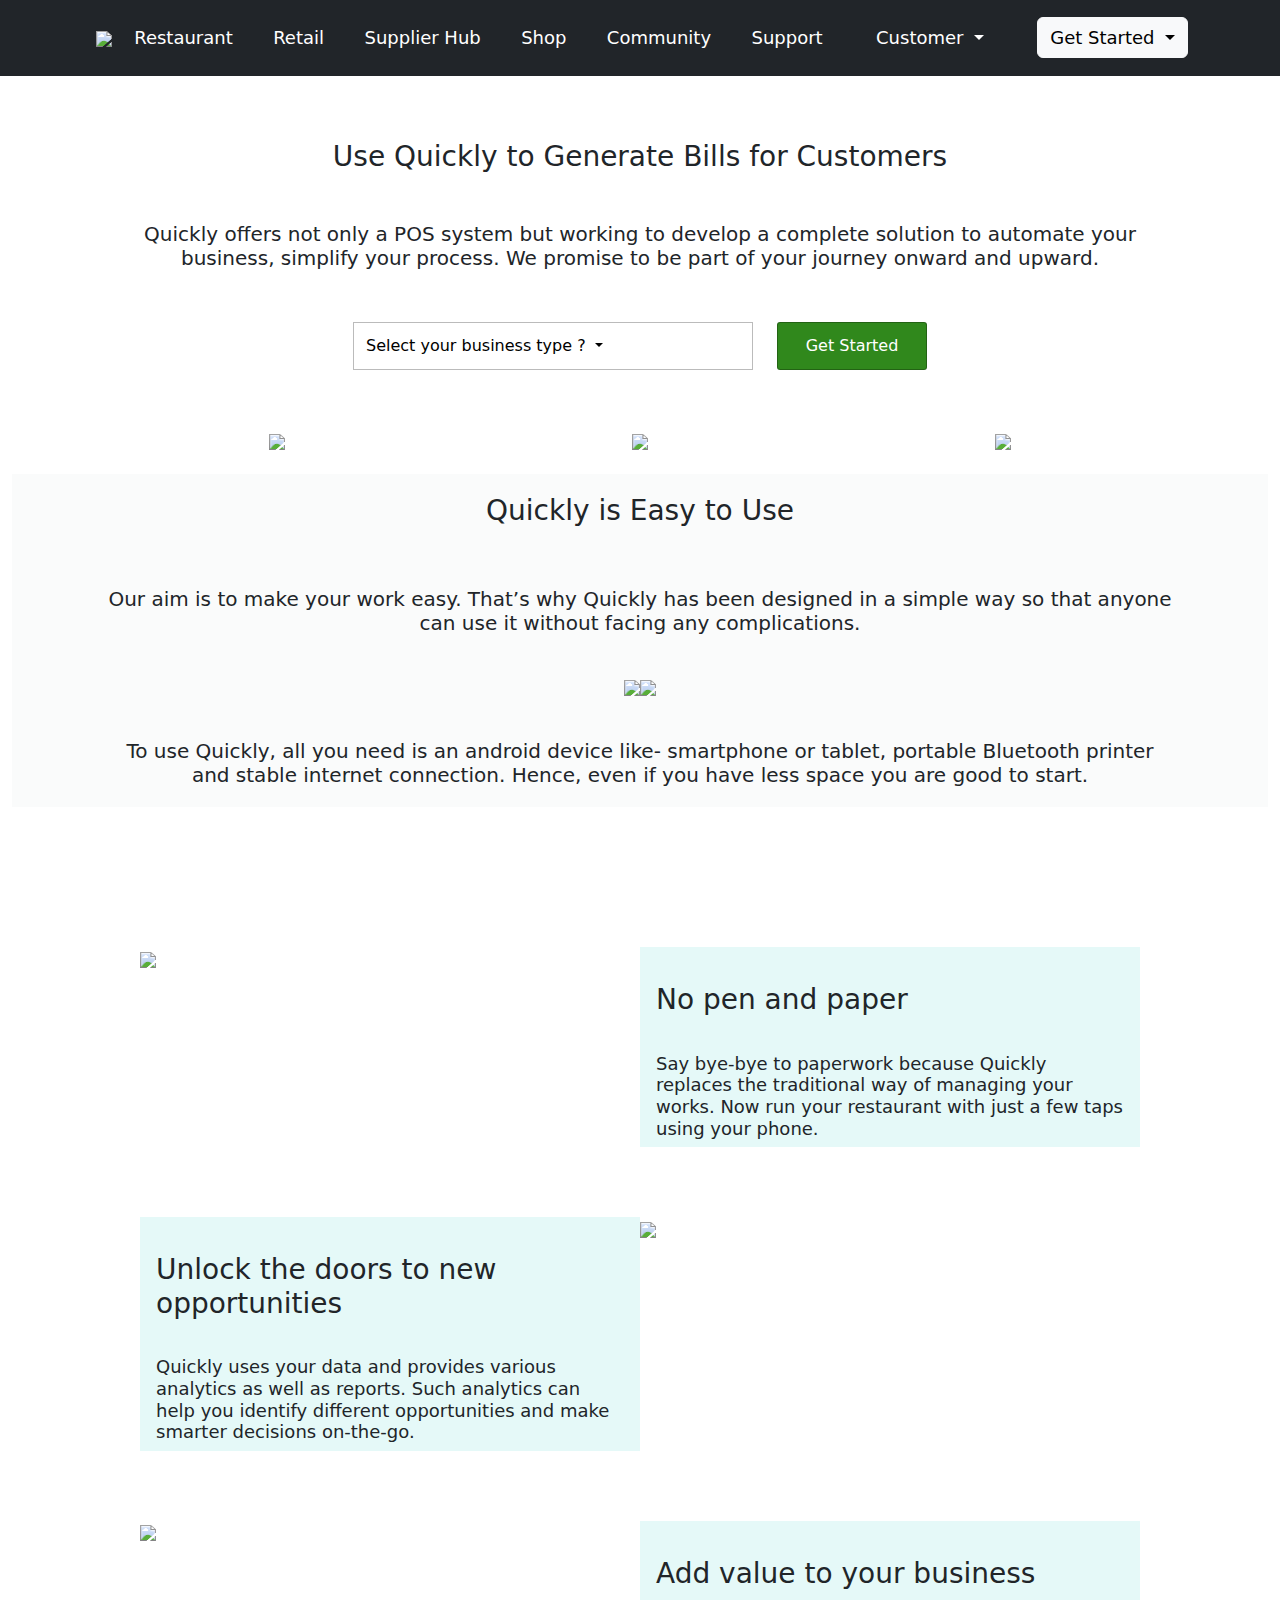
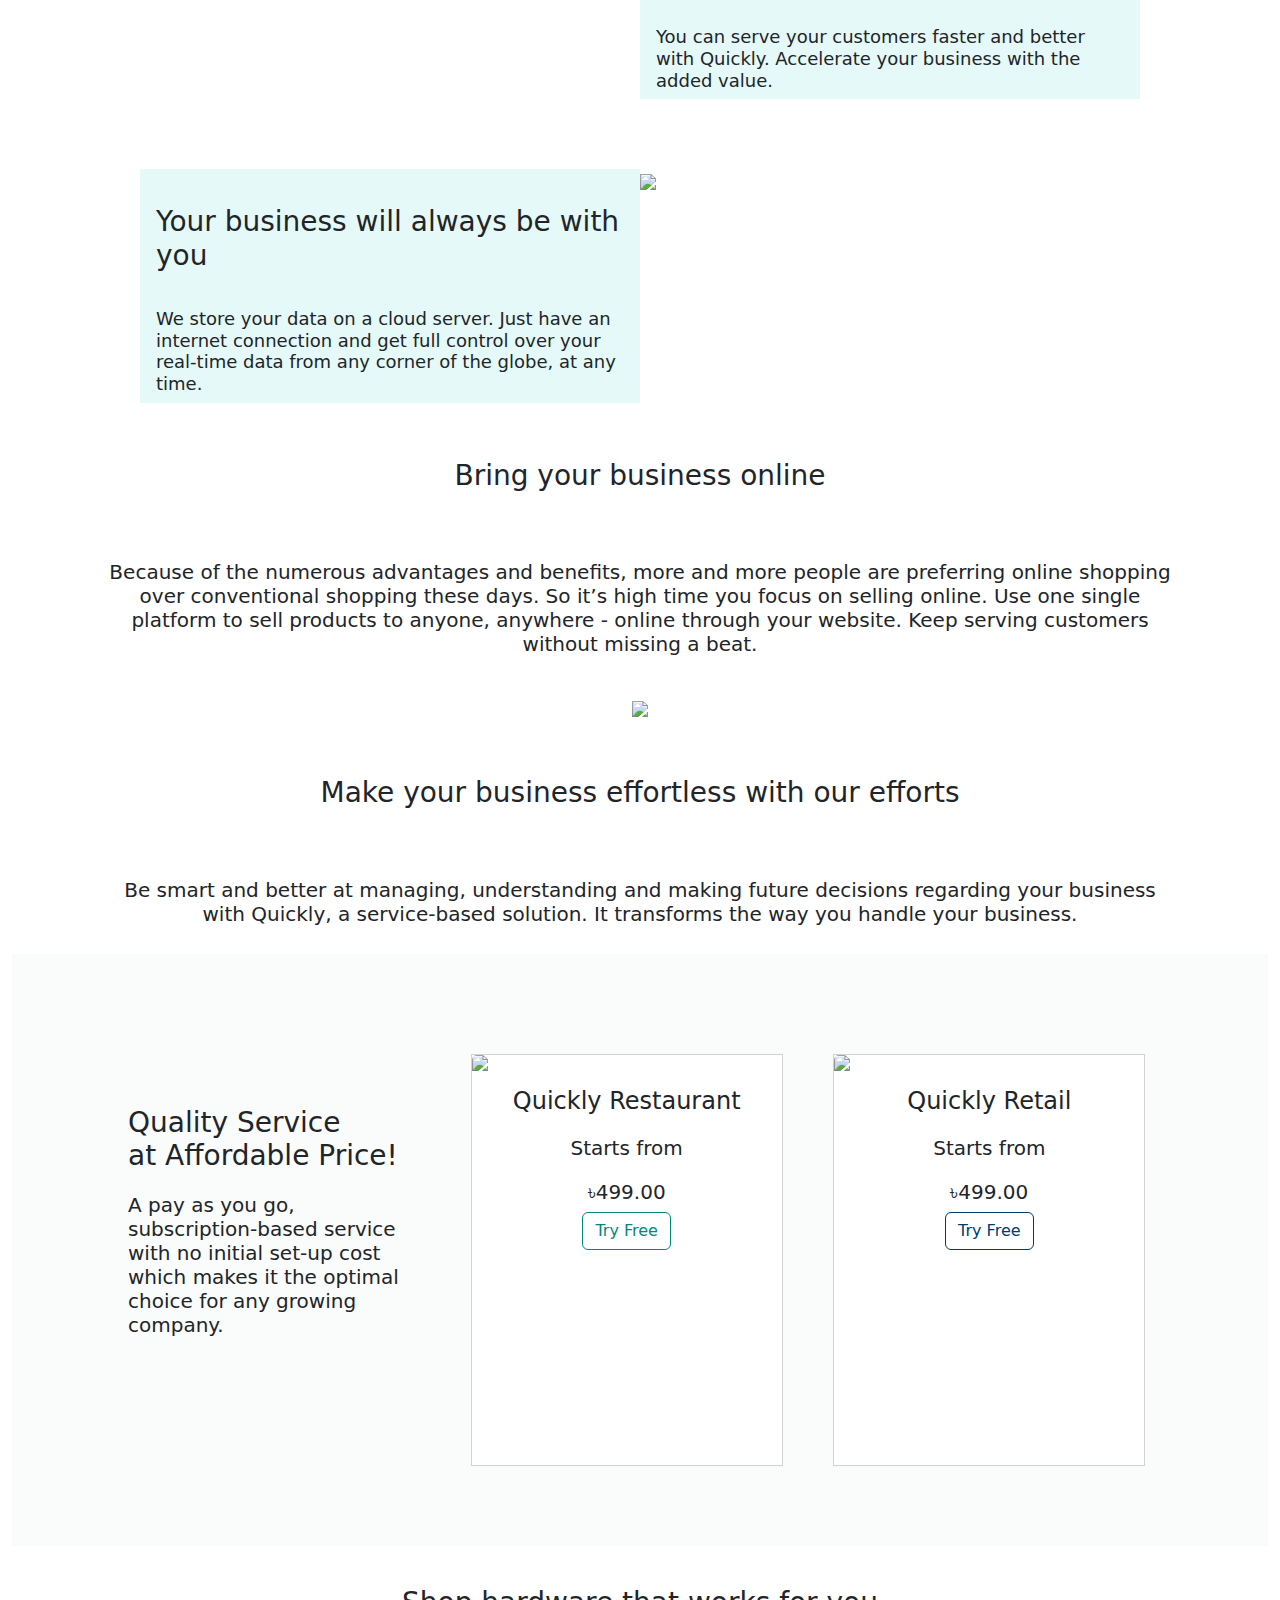
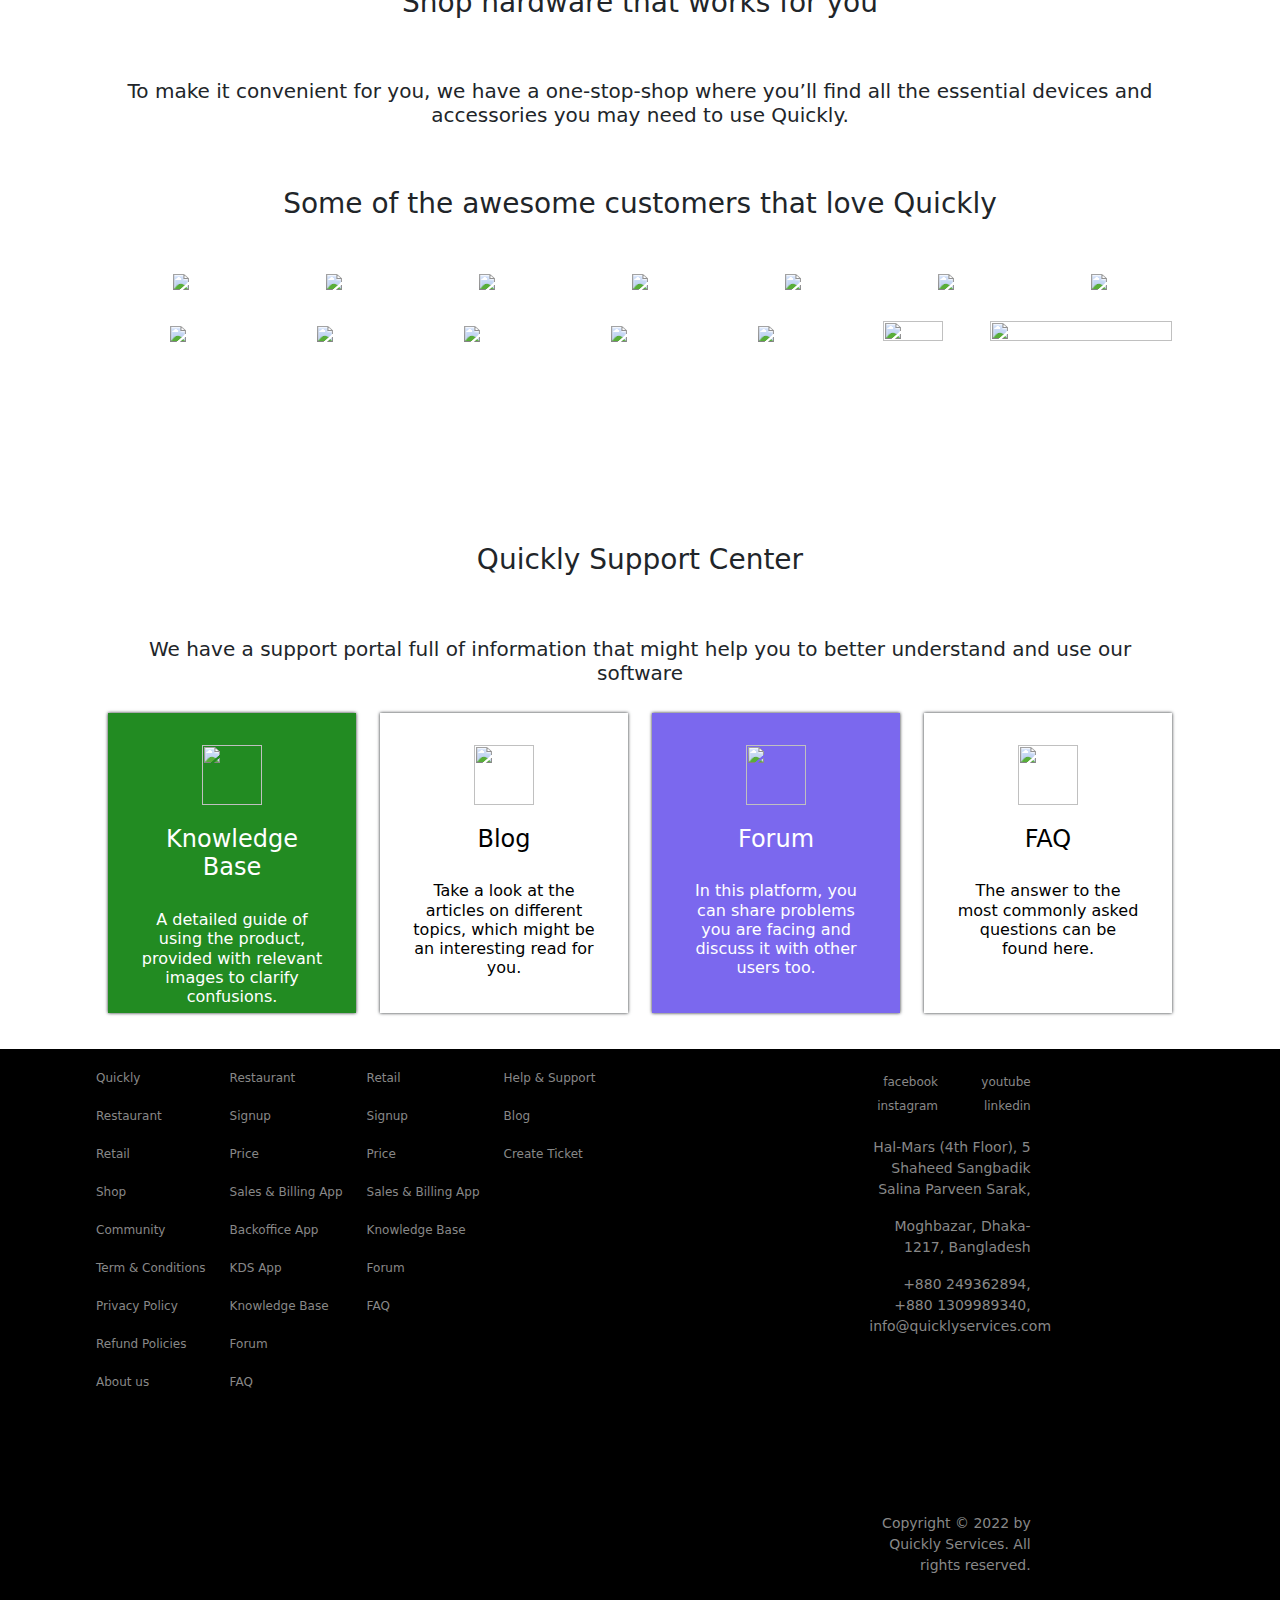
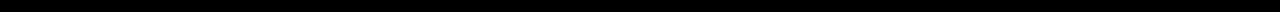
==== index.html @ 5af92205 "Add files via upload" ====
<!DOCTYPE html>
<html lang="en">

<head>
    <meta charset="UTF-8">
    <meta http-equiv="X-UA-Compatible" content="IE=edge">
    <meta name="viewport" content="width=device-width, initial-scale=1.0">
    <link href="https://cdn.jsdelivr.net/npm/bootstrap@5.2.3/dist/css/bootstrap.min.css" rel="stylesheet">
    <link rel="stylesheet" href='styles.css' />

    <title>Quickly services website</title>
</head>


<body>



    <!--...........header section.........-->

    <div class="container-fluid header-section">
        <nav class="navbar navbar-expand-lg">

            <div class="row">
                <div class="col col-auto top-image">
                    <a href="http://127.0.0.1:5500/index.html"><img
                            src="https://quicklyservices.com/images/website-images/quickly-logo.png"></a>
                </div>
            </div>

            <button class="navbar-toggler" type="button" data-bs-toggle="collapse"
                data-bs-target="#navbarSupportedContent" aria-controls="navbarSupportedContent" aria-expanded="false"
                aria-label="Toggle navigation">
                <span class="navbar-toggler-icon"></span>
            </button>


            <div class="collapse navbar-collapse" id="navbarSupportedContent">
                <ul class="navbar-nav me-auto mb-2 mb-lg-0">


                    
                    <li class="col-auto">
                        <a href="http://127.0.0.1:5500/resturant.html">Restaurant</a>
                    </li>
                    <li class="col-auto">
                        <a href="http://127.0.0.1:5500/Retails.html">Retail</a>
                    </li>
                    <li class="col-auto">
                        <a href="https://quicklyservices.com/supplier-hub">Supplier Hub</a>
                    </li>
                    <li class="col-auto">
                        <a href="https://shop.quicklyservices.com/QuicklyShop">Shop</a>
                    </li>
                    <li class="col-auto">
                        <a href="https://quicklyservices.com/community">Community</a>
                    </li>

                    <li class="col-auto">
                        <a href="https://support.quicklyservices.com/">Support</a>
                    </li>




                    <li class="nav-item dropdown col-auto">
                        <button class="btn dropdown-toggle" type="button" data-bs-toggle="dropdown"
                            aria-expanded="false">
                            Customer
                        </button>
                        <ul class="dropdown-menu">
                            <li><a class="dropdown-item"
                                    href="https://restaurant.quicklyservices.com/account/login">Restaurant Login</a>
                            </li>
                            <li><a class="dropdown-item" href="https://retail.quicklyservices.com/account/login">Retail
                                    Login</a></li>
                            <li><a class="dropdown-item" href="https://support.quicklyservices.com/login/rom">Create
                                    a Support Ticket</a></li>
                        </ul>
                    </li>



                    <li class="nav-item dropdown col-auto">
                        <button class="btn btn-light dropdown-toggle" type="button" data-bs-toggle="dropdown"
                            aria-expanded="false" style="color: black;">
                            Get Started
                        </button>
                        <ul class="dropdown-menu">
                            <li><a class="dropdown-item"
                                    href="https://restaurant.quicklyservices.com/account/signup">Restaurant</a></li>
                            <li><a class="dropdown-item"
                                    href="https://retail.quicklyservices.com/account/signup">Retail</a></li>

                        </ul>
                    </li>

                </ul>
            </div>

        </nav>
    </div>




    <!--...........body section.........-->
    <div class="container-fluid body-section">
        <div class="container-fluid section-one text-center">

            <div class="row">
                <div class="col">
                    <h3>Use Quickly to Generate Bills for Customers</h3>
                </div>
            </div>
            <div class="row">
                <div class="col">
                    <h5>Quickly offers not only a POS system but working to develop a complete solution to automate your
                        business, simplify your process. We promise to be part of your journey onward and upward.</h5>
                </div>
            </div>
    
    
            <div class="row form-design">
                
                <div class="col-lg-auto text-center form-text">
                    <form action="index.html">
                        <button class="btn btn-bg-#fff dropdown-toggle" type="button" data-bs-toggle="dropdown"
                            aria-expanded="false" style="color: black;">
                            Select your business type ?
                        </button>
                        <ul class="dropdown-menu">
                            <li>Restaurant, Cafe, Foodshop, Pub or any other food services</li>
                            <li>Clothing, Electronics, Pharmacy, Grocery or any other retail store</li>
                        </ul>
                    </form>
                </div>
    
                <div class="col-lg-auto form-text text-center form-button">
                    <button type="button" class="btn btn-success">Get Started</button>
                </div>
    
            </div>
    
    
        
            <div id="carouselExampleSlidesOnly" class="carousel slide" data-bs-ride="carousel">
                <div class="carousel-inner">
                    <div class="carousel-item one active">
    
                        <div class="row">
                            <div class="col-4 col-md-4 col-sm-4">
                                <img src="https://quicklyservices.com/images/block/web-landing/slider/slider-1.webp"
                                    class="img-fluid" class="d-flex w-100">
                            </div>
                            <div class="col-4 col-md-4 col-sm-4">
                                <img src="https://quicklyservices.com/images/block/web-landing/slider/slider-2.webp"
                                    class="img-fluid" class="d-flex w-100">
                            </div>
    
                            <div class="col-4 col-md-4 col-sm-4">
                                <img src="https://quicklyservices.com/images/block/web-landing/slider/slider-3.webp"
                                    class="img-fluid" class="d-flex w-100">
                            </div>
    
                        </div>
    
    
                    </div>
    
    
                    <div class="carousel-item two">
                        <div class="row">
    
                            <div class="col-4 col-md-4 col-sm-4">
                                <img src="https://quicklyservices.com/images/block/web-landing/slider/slider-4.webp"
                                    class="img-fluid" class="d-flex w-100">
    
                            </div>
    
                            <div class="col-4 col-md-4 col-sm-4">
                                <img src="https://quicklyservices.com/images/block/web-landing/slider/slider-5.webp"
                                    class="img-fluid" class="d-flex w-100">
    
                            </div>
    
                            <div class="col-4 col-md-4 col-sm-4">
                                <img src="https://quicklyservices.com/images/block/web-landing/slider/slider-6.webp"
                                    class="img-fluid" class="d-flex w-100">
    
                            </div>
                        </div>
    
                    </div>
    
    
    
    
    
                </div>
    
            </div>
    
        </div>
    
    
        <div class="container-fluid section-two text-center">
            <div class="row">
                <div class="col">
                    <h3>Quickly is Easy to Use<h3>
                </div>
            </div>
    
            <div class="row">
                <div class="col">
                    <h5>Our aim is to make your work easy. That’s why Quickly has been designed in a simple way so that
                        anyone can use it without facing any complications.<h5>
                </div>
            </div>
    
            <div class="row g-0 justify-content-center">
                <div class="col-lg-auto col-md-6 col-sm-6">
                    <img src="https://quicklyservices.com/images/block/web-landing/easy-to-use-rom.webp" class="img-fluid">
                </div>
    
                <div class="col-lg-auto col-md-6 col-sm-6">
                    <img src="https://quicklyservices.com/images/block/web-landing/easy-to-use-rbs.webp" class="img-fluid">
                </div>
            </div>
    
            <div class="row">
                <div class="col">
                    <h5>To use Quickly, all you need is an android device like- smartphone or tablet, portable Bluetooth
                        printer and stable internet connection. Hence, even if you have less space you are good to start.
                        <h5>
                </div>
            </div>
    
    
        </div>
    
    
        <div class="container-fluid middle-section justify-content-center">
            <div class="row first g-0">
    
                <div class="col-lg-6 col-sm-12">
                    <img src="https://quicklyservices.com/images/block/web-landing/automate-repetative-task.webp"
                        class="img-fluid">
                </div>
    
                <div class="col middle-text">
    
                    <div class="row">
                        <div class="col pt-3">
                            <h3>No pen and paper</h3>
                        </div>
                    </div>
    
                    <div class="row">
                        <div class="col pt-2">
    
                            <h5>Say bye-bye to paperwork because Quickly replaces the traditional way of managing your
                                works. Now run your restaurant with just a few taps using your phone.</h5>
                        </div>
                    </div>
    
    
    
                </div>
            </div>
    
    
    
            <div class="row second g-0">

    
                <div class="col middle-text">
                    <div class="row">
                        <div class="col pt-3">
                            <h3>Unlock the doors to new opportunities</h3>
                        </div>
                    </div>
    
                    <div class="row">
                        <div class="col pt-2">
    
                            <h5>Quickly uses your data and provides various analytics as well as reports. Such analytics can
                                help you identify different opportunities and make smarter decisions on-the-go.</h5>
                        </div>
                    </div>
    
                </div>
    
                <div class="col-sm-12 col-lg-6">
    
                    <img src="https://quicklyservices.com/images/block/web-landing/productive-analysis.webp"
                        class="img-fluid">
    
                </div>
    
    
    
            </div>
    
    
    
            <div class="row third g-0">
    
                <div class="col-sm-12 col-lg-6">
                    <img src="https://quicklyservices.com/images/block/web-landing/add-value-to-your-business.webp"
                        class="img-fluid">
                </div>
    
                <div class="col middle-text">
                    <div class="row">
                        <div class="col pt-3">
                            <h3>Add value to your business</h3>
                        </div>
                    </div>

                    <div class="row">
                        <div class="col pt-2">
    
                            <h5>You can serve your customers faster and better with Quickly. Accelerate your business with
                                the added value.</h5>
                        </div>
                    </div>
                </div>
    
            </div>
    
    
            <div class="row fourth g-0">

                <div class="col middle-text">
    
                    <div class="row">
                        <div class="col pt-3">
                            <h3>Your business will always be with you</h3>
                        </div>
                    </div>
    
                    <div class="row">
                        <div class="col pt-2">
    
                            <h5>We store your data on a cloud server. Just have an internet connection and get full control
                                over your real-time data from any corner of the globe, at any time.</h5>
                        </div>
                    </div>
                </div>
    
                <div class="col-sm-12 col-lg-6">
    
    
                    <img src="https://quicklyservices.com/images/block/web-landing/access-data-from-anywhere.webp"
                        class="img-fluid">
                </div>
    
            </div>
    
        </div>
        
    
        <div class="container-fluid section-three text-center">

            <div class="row">
                <div class="col pt-3">
                    <h3>Bring your business online<h3>
                </div>
            </div>
    

            <div class="row">
                <div class="col pt-2">
                    <h5>Because of the numerous advantages and benefits, more and more people are preferring online shopping
                        over conventional shopping these days. So it’s high time you focus on selling online. Use one single
                        platform to sell products to anyone, anywhere - online through your website. Keep serving customers
                        without missing a beat.<h5>
                </div>
            </div>
    
    
            <div class="row">
                <div class="col-md-12 col-sm-12">
                    <img src="https://quicklyservices.com/images/block/web-landing/online-shop.webp" class="img-fluid">
                </div>
            </div>
    
    
            <div class="row">
                <div class="col pt-3">
                    <h3>Make your business effortless with our efforts<h3>
                </div>
            </div>
    
            <div class="row">
                <div class="col pt-2">
                    <h5>Be smart and better at managing, understanding and making future decisions regarding your business
                        with Quickly, a service-based solution. It transforms the way you handle your business.</h5>
                </div>
            </div>

            
        </div>
    
    
    
        <div class="container-fluid section-four">
            <div class="row justify-content-center">
                <div class="col-lg-4 col-sm-6 text-start paragraph-text">
                    <h3>Quality Service<br>
                        at Affordable Price!</h3>
    
                    <h5>A pay as you go, subscription-based service with no initial set-up cost which makes it the
                        optimal choice for any growing company.</h5>
    
                </div>
    
    
                <div class="col-lg-4 text-center">
    
                    <div class="card first">
    
                        <img src="https://quicklyservices.com/images/block/web-landing/rom-pricing-1.webp"
                            class="card-img-top">
                        <div class="card-body">
                            <h4 class="card-title">Quickly Restaurant</h4>
                            <h5 class="card-text">Starts from</h5>
                            <h5>৳499.00</h5>
                            <button type="button one" class="btn btn-outline-resturant"><a
                                    href="https://restaurant.quicklyservices.com/account/signup"></a>Try Free</button>
                        </div>
                    </div>
                </div>
    
    
    
                <div class="col-lg-4 text-center">
    
    
                    <div class="card second">
    
                        <img src="https://quicklyservices.com/images/block/web-landing/rbs-pricing-1.webp"
                            class="card-img-top">
                        <div class="card-body">
                            <h4 class="card-title">Quickly Retail
                            </h4>
                            <h5 class="card-text">
                                <h5 class="card-text">Starts from</h5>
                                <h5>৳499.00</h5>
    
    
                                <button type="button" class="btn btn-outline-retail"><a
                                        href="https://restaurant.quicklyservices.com/account/signup"></a>Try Free</button>
    
                        </div>
                    </div>
                </div>
    
            </div>
        </div>
    
    
    
        <div class="container-fluid section-five text-center">
            <div class="row">
                <div class="col">
                    <h3>Shop hardware that works for you<h3>
                </div>
            </div>
    
            <div class="row">
                <div class="col">
                    <h5>To make it convenient for you, we have a one-stop-shop where you’ll find all the essential devices
                        and accessories you may need to use Quickly.<h5>
                </div>
            </div>
    
    
        </div>
    
    
        <div class="container-fluid section-six text-center">
            <div class="row">
                <div class="col">
                    <h3>Some of the awesome customers that love Quickly<h3>
                </div>
            </div>
    
            <div class="row g-2">
                <div class="col">
                    <img class="col-first-img" src="https://quicklyservices.com/images/logos/yatai.jpg">
                </div>
                <div class="col">
                    <img class="col-img" src="https://quicklyservices.com/images/logos/pizzaLive.jpg">
                </div>
                <div class="col">
                    <img class="col-img" src="https://quicklyservices.com/images/logos/8thStreet.png">
                </div>
                <div class="col">
                    <img class="col-img" src="https://quicklyservices.com/images/logos/pizzaNextDoor.jpg">
                </div>
                <div class="col">
                    <img class="col-img" src="https://quicklyservices.com/images/logos/burgerLab.webp">
                </div>
                <div class="col">
                    <img class="col-img" src="https://quicklyservices.com/images/logos/hungryHeroes.jpg">
                </div>
                <div class="col">
                    <img class="col-img" src="https://quicklyservices.com/images/logos/chickenPoint.jpg">
                </div>
    
            </div>
    
    
            <div class="row g-2">
                <div class="col">
                    <img class="col-img" src="https://quicklyservices.com/images/logos/hungersGarage.jpg">
                </div>
                <div class="col">
                    <img class="col-img" src="https://quicklyservices.com/images/logos/dhoa.jpg">
                </div>
                <div class="col">
                    <img class="col-img" src="https://quicklyservices.com/images/logos/nawabiana.webp">
                </div>
                <div class="col">
                    <img class="col-img" src="https://quicklyservices.com/images/logos/china101.jpg">
                </div>
                <div class="col">
                    <img class="col-img" src="https://quicklyservices.com/images/logos/fiore.webp">
                </div>
                <div class="col">
                    <img class="col-img" src="https://quicklyservices.com/images/logos/fuoco.jpg" width="60px"
                        height="60px">
                </div>
                <div class="col">
                    <img class="col-last-img" src="https://quicklyservices.com/images/logos/purnima.webp" width="60px"
                        height="60px">
                </div>
    
    
    
            </div>
    
    
        </div>
    
    
    
    
    
    
        <div class="container-fluid section-seven text-center">
            <div class="row">
    
                <div class="col">
                    <h3>Quickly Support Center<h3>
                </div>
            </div>
    
            <div class="row">
    
                <div class="col">
                    <h5>We have a support portal full of information that might help you to better understand and use our
                        software</h5>
    
                </div>
            </div>
    
            <div class="row image-section">
                <div class="col-lg-3 col-sm-6 col-md-6">
                    <a href="https://support.quicklyservices.com/#knowledgeBase">
                        <div class="card-one" style="background-color: forestgreen;">
    
    
                            <img src="https://quicklyservices.com/images/website-images/knowledge-base-white.png">
                            <h4>
                                Knowledge Base
                            </h4>
                            <h6>
                                A detailed guide of using the product, provided with relevant images to clarify confusions.
                            </h6>
    
                        </div>
                    </a>
    
                </div>
    
    
                <div class="col-lg-3 col-sm-6 col-md-6">
    
                    <a href="https://support.quicklyservices.com/article">
                        <div class="card-one" style="background-color: white;color: black;">
    
                            <img src="https://quicklyservices.com/images/website-images/article.png">
    
                            <div class="seven-two-image">
                                <h4>
                                    Blog
                                </h4>
                                <h6>
                                    Take a look at the articles on different topics, which might be an interesting read for
                                    you.
                                </h6>
                            </div>
                        </div>
                    </a>
    
    
                </div>
    
    
                <div class="col-lg-3 col-sm-6 col-md-6">
    
    
    
                    <a href="https://support.quicklyservices.com/#community">
                        <div class="card-one" style="background-color:mediumslateblue;">
                            <img src="https://quicklyservices.com/images/website-images/community-white.png">
    
                            <div class="seven-two-image">
                                <h4>
                                    Forum
                                </h4>
                                <h6>
                                    In this platform, you can share problems you are facing and discuss it with other users
                                    too.
                                </h6>
                            </div>
                        </div>
                    </a>
    
                </div>
    
    
                <div class="col-lg-3 col-sm-6 col-md-6">
    
                    <a href="https://support.quicklyservices.com/#faq">
                        <div class="card-one" style="color: black; background-color: white;">
                            <img src="https://quicklyservices.com/images/website-images/faq.png">
                            <div class="seven-two-image">
                                <h4>
                                    FAQ
                                </h4>
                                <h6>
                                    The answer to the most commonly asked questions can be found here.
                                </h6>
                            </div>
                        </div>
                    </a>
    
                </div>
    
            </div>
    
    
        </div>



        



    </div>



    <!--..............Footer section............-->

    <div class="container-fluid footer-section">

        <div class="row">
            <div class="col-auto text-start">

                <div class="row">
                    <a href="https://quicklyservices.com/">Quickly</a>
                </div>
                <div class="row">
                    <a href="https://quicklyservices.com/restaurant">Restaurant</a>
                </div>

                <div class="row">
                    <a href="https://quicklyservices.com/retail">Retail</a>
                </div>

                <div class="row">
                    <a href="https://quicklyservices.com/#shopSection">Shop</a>
                </div>

                <div class="row">
                    <a href="https://quicklyservices.com/community">Community</a>
                </div>
                <div class="row">
                    <a href="https://quicklyservices.com/term-conditions">Term
                        & Conditions</a>
                </div>
                <div class="row">
                    <a href="https://quicklyservices.com/privacy-policy">Privacy Policy </a>
                </div>
                <div class="row">
                    <a href="https://quicklyservices.com/term-conditions/#refundPolicies">Refund Policies</a>
                </div>
                <div class="row">
                    <a href="https://quicklyservices.com/about-us">About us</a>
                </div>
            </div>


            <div class="col-auto">
                <div class="row">
                    <a href="https://quicklyservices.com/restaurant">Restaurant</a>
                </div>

                <div class="row">
                    <a href="https://restaurant.quicklyservices.com/account/signup">Signup</a>
                </div>

                <div class="row">
                    <a href="https://quicklyservices.com/restaurant#pricePlan">Price</a>
                </div>

                <div class="row">
                    <a href="https://play.google.com/store/apps/details?id=com.quicklyservices.restaurants&pli=1">Sales
                        & Billing App</a>
                </div>

                <div class="row">
                    <a href="https://play.google.com/store/apps/details?id=com.quicklyservices.restaurants.merchant">Backoffice
                        App</a>
                </div>
                <div class="row">
                    <a href="https://play.google.com/store/apps/details?id=com.quicklyservices.restaurant.quickly_kds">KDS
                        App</a>
                </div>
                <div class="row">
                    <a href="https://support.quicklyservices.com/restaurant-instructions#start-one">Knowledge Base</a>
                </div>
                <div class="row">
                    <a href="https://support.quicklyservices.com/quickly-restaurant/posts">Forum</a>
                </div>
                <div class="row">
                    <a href="https://support.quicklyservices.com/faq-restaurant">FAQ</a>
                </div>

            </div>


            <div class="col-auto">

                <div class="row">
                    <a href="https://quicklyservices.com/retail">Retail</a>
                </div>

                <div class="row">
                    <a href="https://restaurant.quicklyservices.com/account/signup">Signup</a>
                </div>

                <div class="row">
                    <a href="https://quicklyservices.com/restaurant#pricePlan">Price</a>
                </div>

                <div class="row">
                    <a href="https://play.google.com/store/apps/details?id=com.quicklyservices.restaurants&pli=1">Sales
                        & Billing App</a>
                </div>


                <div class="row">
                    <a href="https://support.quicklyservices.com/restaurant-instructions#start-one">Knowledge Base</a>
                </div>
                <div class="row">
                    <a href="https://support.quicklyservices.com/quickly-restaurant/posts">Forum</a>
                </div>
                <div class="row">
                    <a href="https://support.quicklyservices.com/faq-restaurant">FAQ</a>
                </div>

            </div>


            <div class="col-auto">
                <div class="row">
                    <a href="https://support.quicklyservices.com/">Help &
                        Support</a>
                </div>

                <div class="row">
                    <a href="https://support.quicklyservices.com/article">Blog</a>
                </div>

                <div class="row">
                    <a href="https://support.quicklyservices.com/knock" ">Create
                        Ticket</a>
                </div>
    
    
            </div>
    
    
            <!--heree.........-->

            <div class=" col-4 col-sm-2 footer-right-section text-end">


                        <div class="row">
                            <div class="col">
                                <a href="https://www.facebook.com/quicklyofficial">facebook</a>
                            </div>

                            <div class="col">
                                <a
                                    href="https://www.youtube.com/channel/UCBfhHHQvTlxlnyYfNyz9JjQ?view_as=subscriber">youtube</a>
                            </div>

                            <div class="col">
                                <a href="https://www.instagram.com/quicklyservices/">instagram</a>
                            </div>

                            <div class="col">
                                <a href="https://www.linkedin.com/company/quicklyofficial">linkedin</a>
                            </div>


                        </div>

                        <div class="row">

                            <div class="col">
                                <p>
                                    Hal-Mars (4th Floor), 5 Shaheed Sangbadik Salina Parveen Sarak,
                                </p>


                                <p>
                                    Moghbazar, Dhaka-1217, Bangladesh
                                </p>



                                <P>
                                    +880 249362894, +880 1309989340, info@quicklyservices.com
                                </P>


                                <p class="last-paragraph">

                                    Copyright © 2022 by Quickly Services. All rights reserved.
                                </p>
                            </div>
                        </div>


               


            
            </div>

        </div>


    </div>


    <script src="https://cdn.jsdelivr.net/npm/bootstrap@5.2.3/dist/js/bootstrap.bundle.min.js"></script>




</body>

</html>
---- styles.css ----
*{
    font-family: system-ui, -apple-system, BlinkMacSystemFont, 'Segoe UI', Roboto, Oxygen, Ubuntu, Cantarell, 'Open Sans', 'Helvetica Neue', sans-serif;
}


.header-section{
    background-color: #212529;
    color: white;
    font-size: large;
    position: fixed;
    top: 0;
}



.section-seven .image-section{
    padding-bottom: 1rem;
}







.header-section .top-image img{
    height: auto;
    width: 128px;

}


.header-section .row{
    padding: 10px;
    padding-left: 5rem;

}


.navbar-collapse{
    justify-content: space-around;

}




.dropdown{
    color: white;
    background-color:#212529;
}

dropdown-menu ul a{
    color: white;
}




.section-one{
    padding-left: 6rem;
    padding-right: 6rem;   
}

.section-one .row{
    margin-top: 20px;   
}

.section-one .row h3{
    font-weight: normal;
    margin-top: 20px;   
}

.section-one .row h5{
    font-weight: normal;
    margin-top: 20px;   
}





.section-two{
    padding-left: 6rem;
    padding-right: 6rem;
    background-color: #fafbfb;   
}

.section-two .row{
    margin-top: 20px;   
}

.section-two .row h3{
    font-weight: normal;
    margin-top: 20px;   
}

.section-two .row h5{
    font-weight: normal;
    margin-top: 20px;   
}



.section-three{
    padding-left: 6rem;
    padding-right: 6rem;   
}

.section-three .row{
    margin-top: 20px;   
}

.section-three .row h3{
    font-weight: normal;
    margin-top: 20px;   
}

.section-three .row h5{
    font-weight: normal;
    margin-top: 20px;   
}

.section-four .paragraph-text{
    padding: 2rem;

}

.section-four .row h4{
    font-weight: normal;
}

.section-four .row h5{
    font-weight: normal;
}



.section-four .card{
    width: 312px;
    height: 412px;
    
}



.section-five{
    padding-left: 6rem;
    padding-right: 6rem;   
}

.section-five .row{
    margin-top: 20px;   
}

.section-five .row h3{
    font-weight: normal;
    margin-top: 20px;   
}

.section-five .row h5{
    font-weight: normal;
    margin-top: 20px;   
}



.section-six{
    padding-left: 6rem;
    padding-right: 6rem;   
}

.section-six .row{
    margin-top: 20px;   
}

.section-six .row h3{
    font-weight: normal;
    margin-top: 20px;   
}

.section-six .row h5{
    font-weight: normal;
    margin-top: 20px;   
}



.section-seven .row a{
    text-decoration: none;
    color: white;

}


.card-one{
    height: 300px;
    padding: 2rem;
    box-shadow: 0 0 0.2rem #212529;
}



.middle-section{
    margin-top: 20px;
    padding-left: 8rem;
    padding-right: 8rem;
    padding-top: 50px;    
}


.middle-section .first{
    padding-top: 50px;
}


.middle-section .second{
    padding-top: 50px;
}

.middle-section .third{
    padding-top: 50px;
}


.middle-section .fourth{
    padding-top: 50px;
}

.middle-section .col-md-6{
    
}

.middle-section img{
    width: 100%;
}

.middle-section .col-md-6{
    width: max-content;
}



.middle-section .middle-text{
    background-color: #e5f9f8;
    padding-left: 1rem;
    padding-right: 1rem;
}






.middle-section .middle-text .row h3{
    font-weight: normal;
    margin-top: 20px;
    font-size: 28px;   
}

.middle-section .middle-text .row h5{
    font-weight: normal;
    margin-top: 20px;
    font-size: 18px;
}

.middle-section .second{
    margin-top: 20px;
}

.middle-section .first{
    margin-top: 20px;
}

.middle-section .third{
    margin-top: 20px;
    
}

.middle-section .fourth{
    margin-top: 20px;
    
}



.section-seven{
    
    padding-left: 6rem;
    padding-right: 6rem;   
}
.section-seven .row{
    margin-top: 20px;   
}

.section-seven .row h3{
    font-weight: normal;
    margin-top: 20px;   
}

.section-seven .row h5{
    font-weight: normal;
    margin-top: 20px;   
}





.footer-section{
    
    padding-left: 6rem;
    padding-right: 6rem;
    background-color: #000;  
    padding-bottom: 20px;

}
.footer-section .row{
    margin-top: 20px;   
}

.footer-section .row{
    margin-top: 20px;   
}


.footer-section .row h3{
    font-weight: normal;
    margin-top: 20px;   
}

.footer-section .row h5{
    font-weight: normal;
    margin-top: 20px;   
}


.footer-right-section{
    margin-left: 250px;

}


.footer-section a{
    text-decoration: none;
    color: #888;
    font-size: 12px;
}


.footer-section p{
    font-size: 12px;
}







.footer-section{
    margin-top: 20px;

}


.footer-section a :hover{
    color: #fff;
}




.footer-section p{
    color: #888;
    font-size: 14px;
}


.footer-section .last-paragraph{
    padding-top: 160px;
}


.form-design{
}

.section-one .dropdown-toggle{
    width: 400px;


}

.section-one .carousel-inner {
    width: 100%;
    padding-top: 20px;

}


.card-one img{
    height:60px;
    width:60px;

}

.section-four .first{
    width: 312px; 
    height: 412px;
}

.section-four .second{
    width: 312px; 
    height: 412px;
}




.card-one h4{
    padding-top: 20px;

    font-weight: normal;
}


.card-one h6{
    padding-top: 20px;
    font-weight: normal;
}


.col-img{
    height: auto;
    width: 60px;

}

.col-first-img{
    height: auto;
    width: 115px;
}


.col-last-img{
    height: auto;
    width: 182px;
}



.btn-outline-resturant{
    border-color: #00897b;
    color: #00897b;
}


.btn-outline-retail{
    border-color: #003a72;
    color: #003a72;
}



.section-four .one .btn .btn-resturant-outline{
    background-color: #00897b;

}


.section-four{
    margin-top: 20px;
    padding-top: 5rem;
    padding-bottom: 5rem;   
    background-color: #fafbfb;  
    padding-left: 6rem;
    padding-right: 6rem;
}

.section-four .row{
    margin-top: 20px;   
}

.section-four .row h3{
    font-weight: normal;
    margin-top: 20px;   
}

.section-four .row h5{
    font-weight: normal;
    margin-top: 20px;   
}


.body-section{
    margin-top: 100px;
    overflow: hidden;

}

.body-section{
    margin-left: 0px;
    margin-right: 0px;
}

.header-section{
    z-index: 1;
    padding-left: 1rem;
    padding-right: 4rem;
}






.section-four .card{
    border-radius: 0px;
    position: static;

}

.section-one .form-design{
    padding-top:20px;
    padding-bottom: 20px;   
    justify-content: center;

}


.section-one .form-text .btn{
    border-color: rgba(0, 0, 0, 0.267);
    border-radius: 0px;
    height: 3rem;
    text-align: start;
    
}


.section-one .form-button .btn{
    height: 3rem;
    background-color: #30881c;
    color: #fff;
    border-radius: 3px;
    font-size: 1rem;
    width: 150px;
    text-align: center;
    
}



.header-section .col a{
    color: white;
    text-decoration: none;
}

.header-section .col a:hover{
    color: rgb(216, 214, 214);
}


.header-section .btn{
    font-size: large;
    color: white;
}

.header-section .navbar-nav li a{
    color: white;
    text-decoration: none;
}

.header-section .collapse .navbar-collapse li a{
    color: black;
}

.header-section .col{
    padding-top: 0.4rem;
    padding-bottom: 0.4rem;
}


.header-section .dropdown .dropdown-menu li a{
    color: black;
}

.header-section .dropdown .dropdown-menu li{
    color: black;

}

.header-section .section-one{
    background-color: #fff;
}

.header-section .collapse .navbar-collapse li a{
    color: white;
    text-decoration: none;
}

.header-section li{
    padding-top: 0.4rem;
    padding-bottom: 0.4rem;
    padding-right: 1rem;
}


.header-section .nav-item .dropdown li{
    padding-left: 4rem;
}


 
.header-section .btn a :hover{
    color: rgb(216, 214, 214);
    background-color: #212529;
}

.header-section .dropdown .button{
    color: white;
}

.header-section .navbar-toggler{
    background-color: white ;
}

.header-section .navbar-expand-lg .navbar-nav {
    flex-direction: row;
    display: contents;
    -right: 20px;
}



.carousel slide{
    background-color: aqua;

}


.section-one .image-section{
    height: 400px;
    margin-bottom: 20px;
}


.carousel-inner{
    width: 100%;
    

}





.carousel .image-row{
    display: flex;
    flex-direction: row;
    justify-content: start;
}
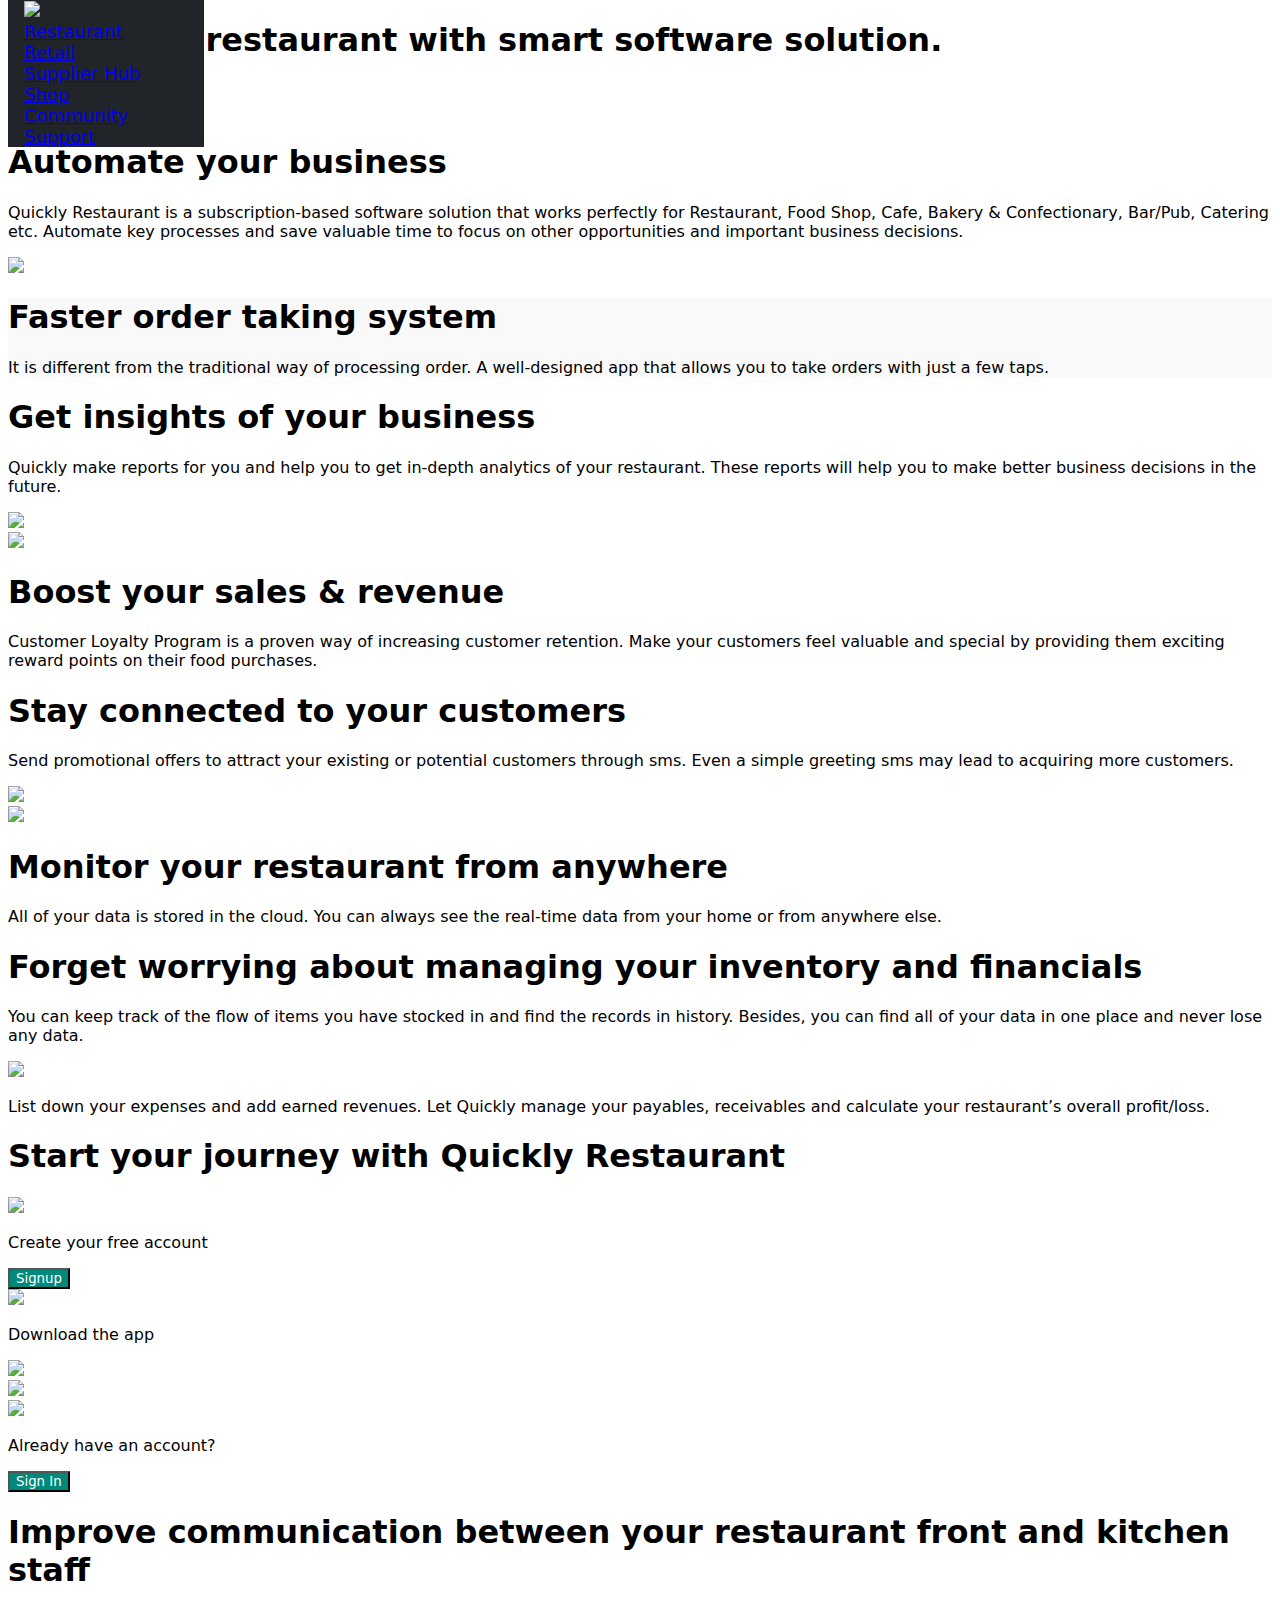
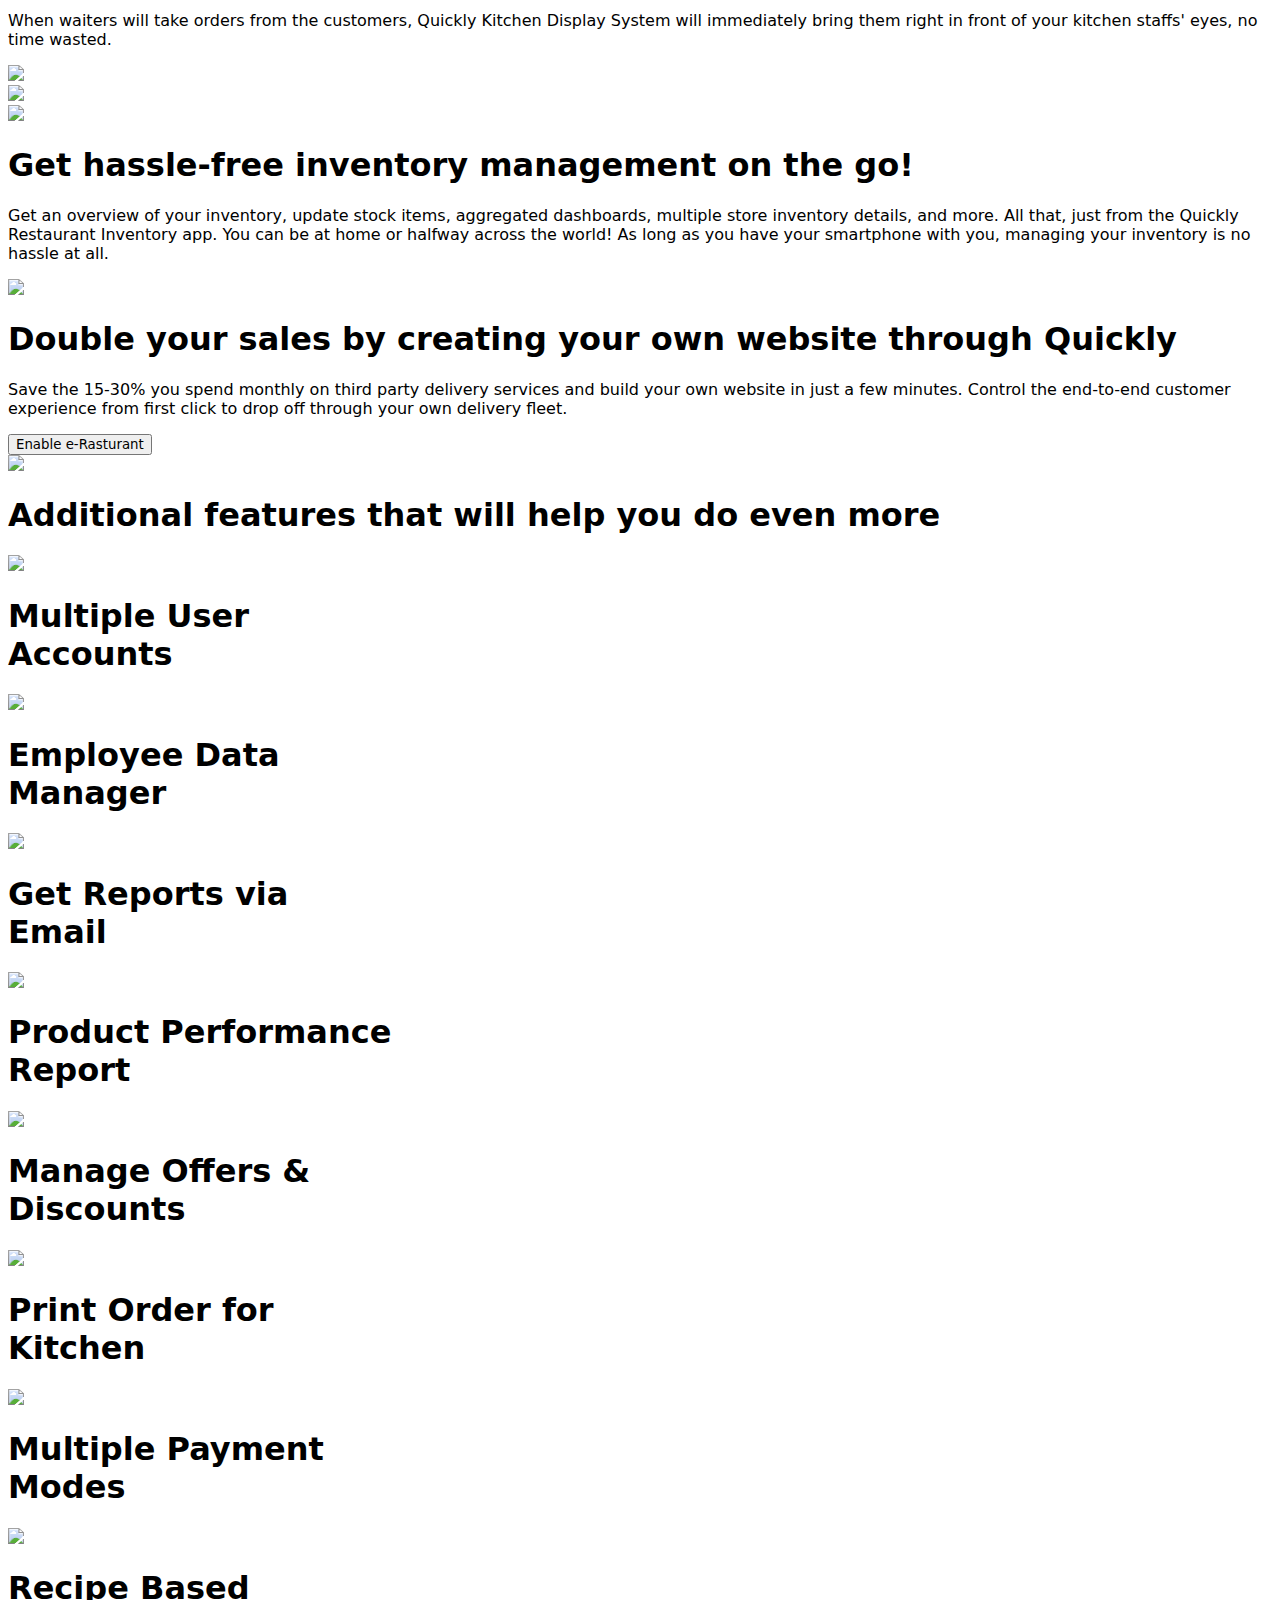
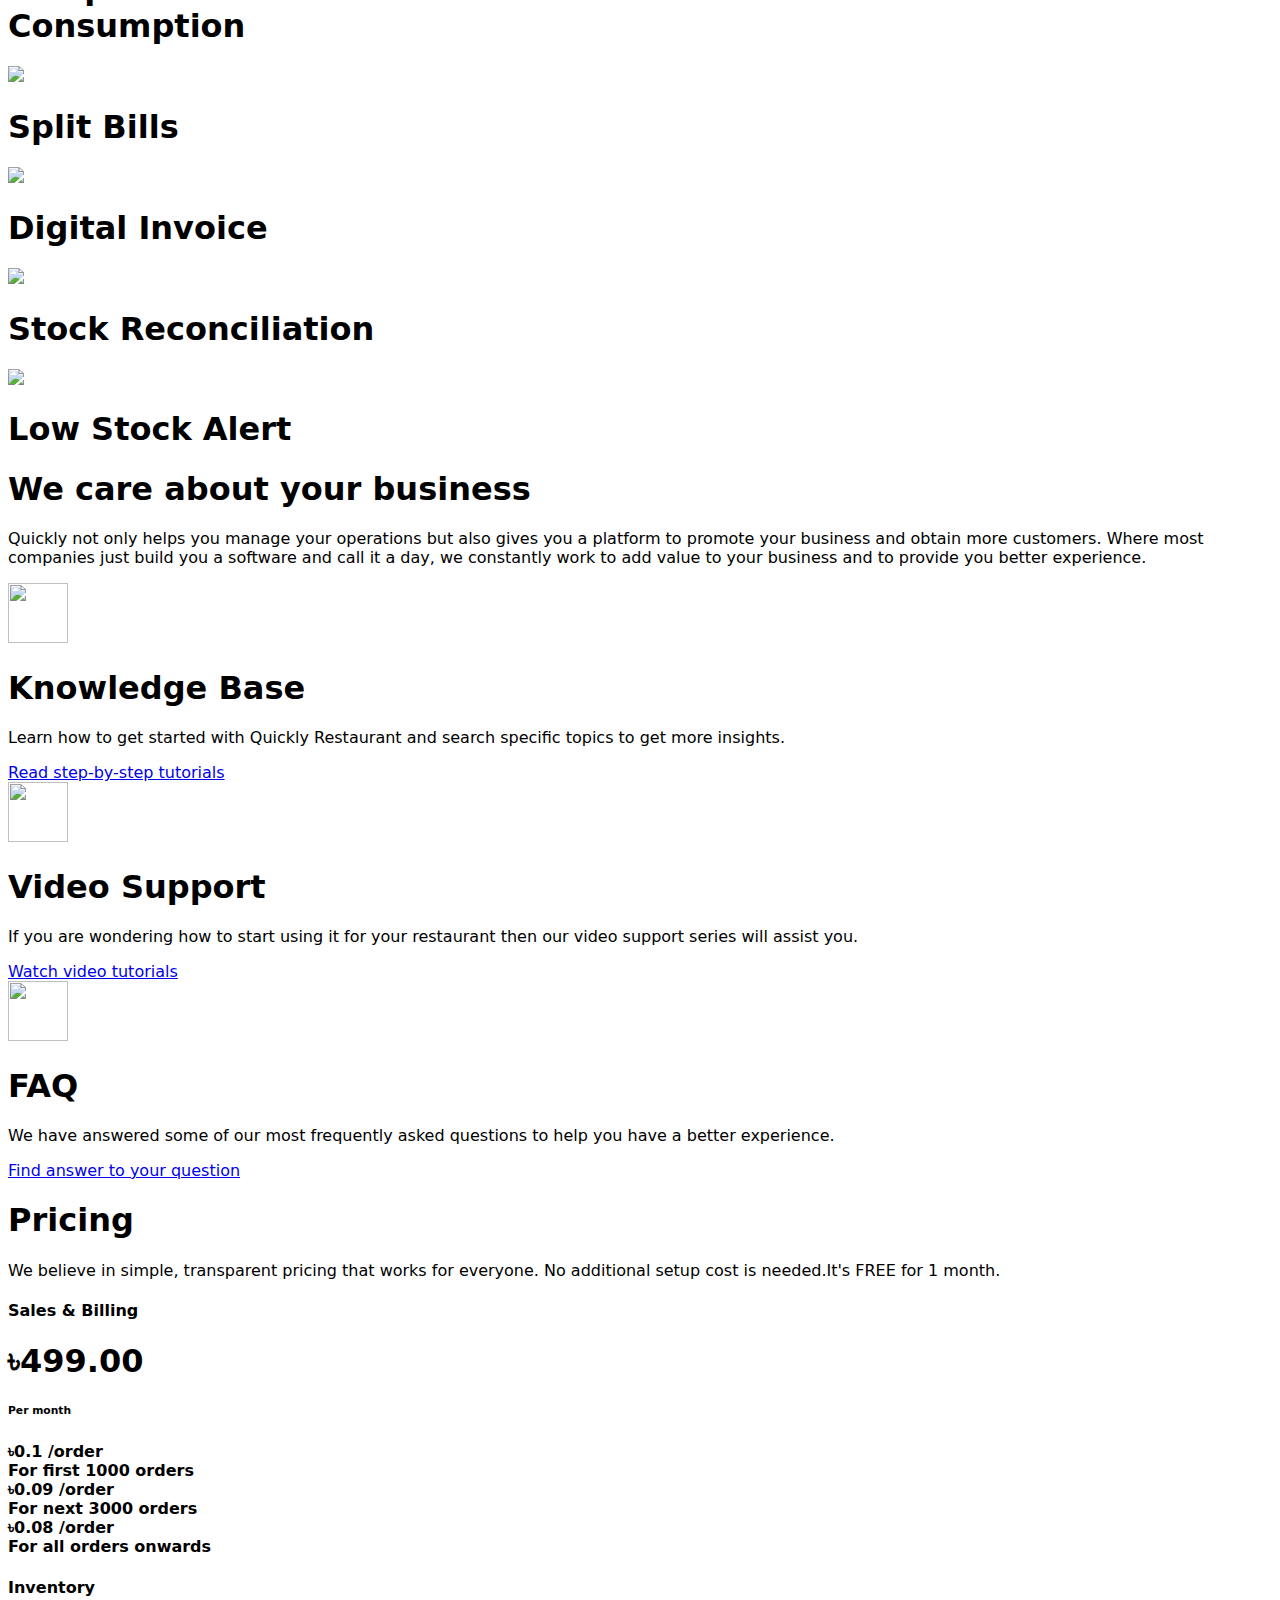
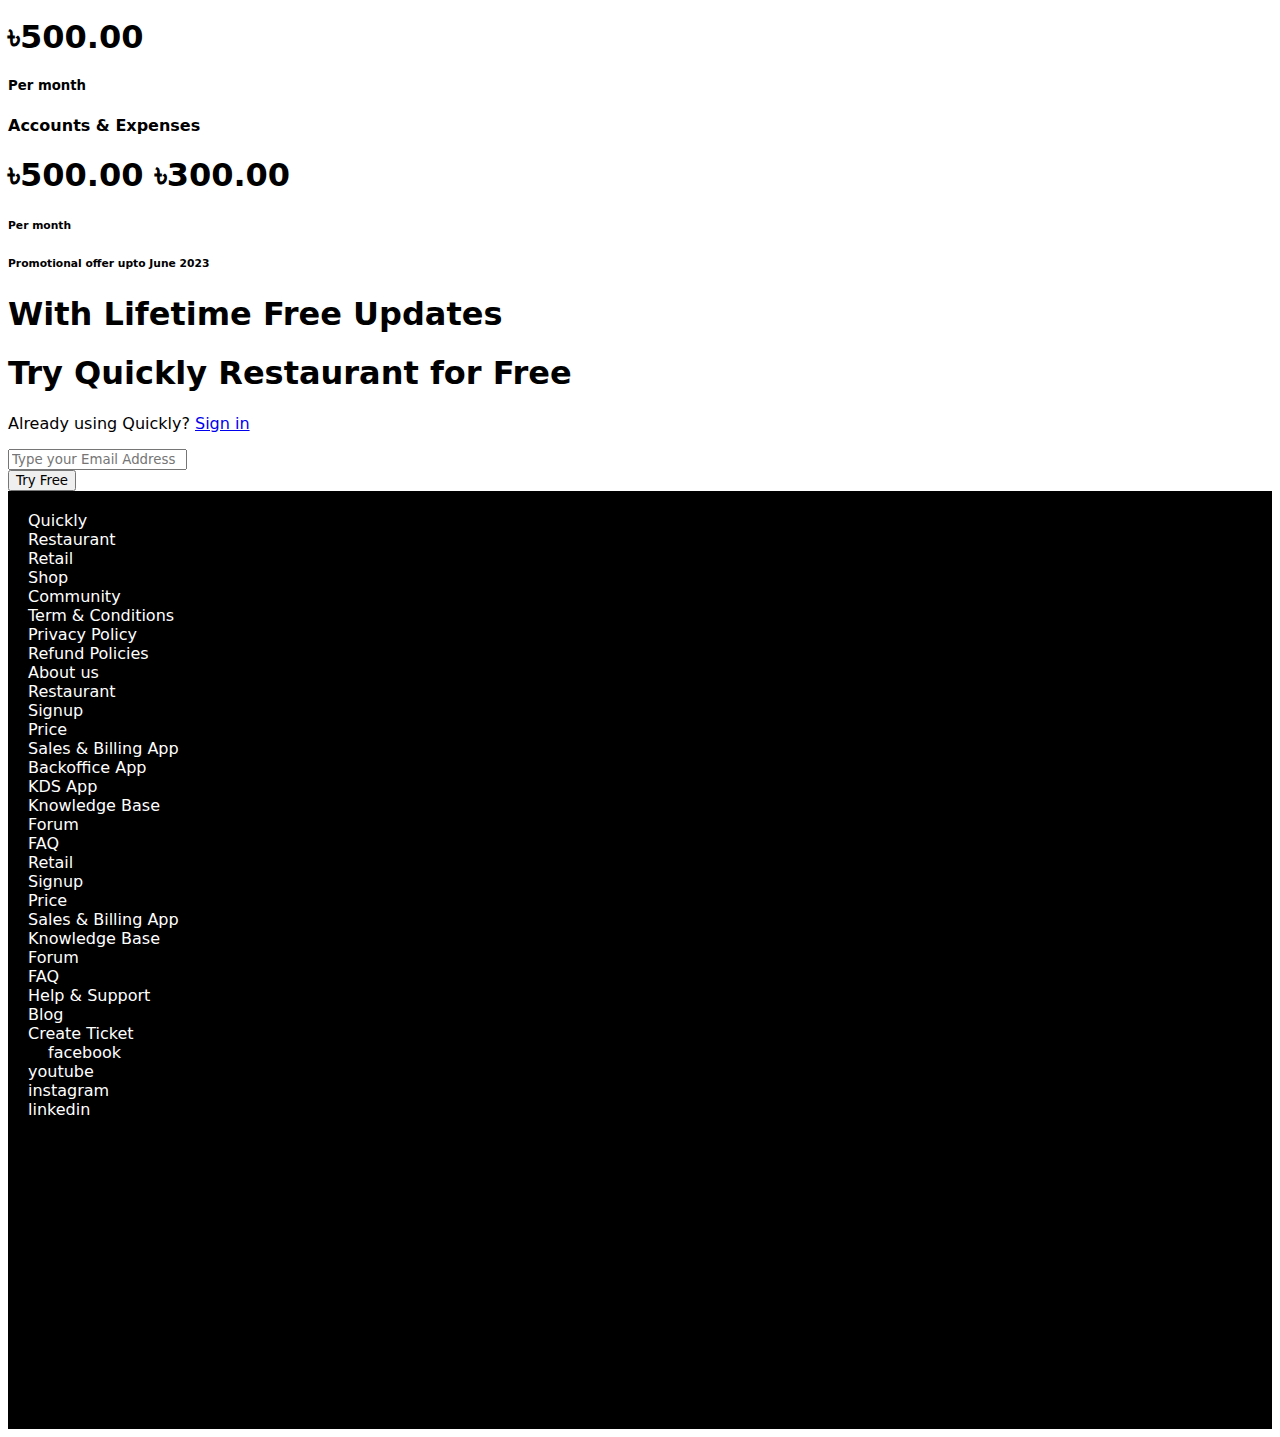
==== commit e1f73491: "Update index.html" ====
--- a/index.html
+++ b/index.html
@@ -5,869 +5,943 @@
     <meta charset="UTF-8">
     <meta http-equiv="X-UA-Compatible" content="IE=edge">
     <meta name="viewport" content="width=device-width, initial-scale=1.0">
-    <link href="https://cdn.jsdelivr.net/npm/bootstrap@5.2.3/dist/css/bootstrap.min.css" rel="stylesheet">
-    <link rel="stylesheet" href='styles.css' />
-
-    <title>Quickly services website</title>
+    <link rel="stylesheet" href='resturant_styles.css' />
+    <title>QuicklyServices Website</title>
+
 </head>
 
 
+
+
+
+
 <body>
 
-
-
     <!--...........header section.........-->
 
-    <div class="container-fluid header-section">
-        <nav class="navbar navbar-expand-lg">
-
-            <div class="row">
-                <div class="col col-auto top-image">
-                    <a href="http://127.0.0.1:5500/index.html"><img
-                            src="https://quicklyservices.com/images/website-images/quickly-logo.png"></a>
-                </div>
-            </div>
-
-            <button class="navbar-toggler" type="button" data-bs-toggle="collapse"
-                data-bs-target="#navbarSupportedContent" aria-controls="navbarSupportedContent" aria-expanded="false"
-                aria-label="Toggle navigation">
-                <span class="navbar-toggler-icon"></span>
-            </button>
-
-
-            <div class="collapse navbar-collapse" id="navbarSupportedContent">
-                <ul class="navbar-nav me-auto mb-2 mb-lg-0">
-
-
-                    
-                    <li class="col-auto">
-                        <a href="http://127.0.0.1:5500/resturant.html">Restaurant</a>
-                    </li>
-                    <li class="col-auto">
-                        <a href="http://127.0.0.1:5500/Retails.html">Retail</a>
-                    </li>
-                    <li class="col-auto">
-                        <a href="https://quicklyservices.com/supplier-hub">Supplier Hub</a>
-                    </li>
-                    <li class="col-auto">
-                        <a href="https://shop.quicklyservices.com/QuicklyShop">Shop</a>
-                    </li>
-                    <li class="col-auto">
-                        <a href="https://quicklyservices.com/community">Community</a>
-                    </li>
-
-                    <li class="col-auto">
-                        <a href="https://support.quicklyservices.com/">Support</a>
-                    </li>
-
-
-
-
-                    <li class="nav-item dropdown col-auto">
-                        <button class="btn dropdown-toggle" type="button" data-bs-toggle="dropdown"
-                            aria-expanded="false">
-                            Customer
-                        </button>
-                        <ul class="dropdown-menu">
-                            <li><a class="dropdown-item"
-                                    href="https://restaurant.quicklyservices.com/account/login">Restaurant Login</a>
-                            </li>
-                            <li><a class="dropdown-item" href="https://retail.quicklyservices.com/account/login">Retail
-                                    Login</a></li>
-                            <li><a class="dropdown-item" href="https://support.quicklyservices.com/login/rom">Create
-                                    a Support Ticket</a></li>
-                        </ul>
-                    </li>
-
-
-
-                    <li class="nav-item dropdown col-auto">
-                        <button class="btn btn-light dropdown-toggle" type="button" data-bs-toggle="dropdown"
-                            aria-expanded="false" style="color: black;">
-                            Get Started
-                        </button>
-                        <ul class="dropdown-menu">
-                            <li><a class="dropdown-item"
-                                    href="https://restaurant.quicklyservices.com/account/signup">Restaurant</a></li>
-                            <li><a class="dropdown-item"
-                                    href="https://retail.quicklyservices.com/account/signup">Retail</a></li>
-
-                        </ul>
-                    </li>
-
-                </ul>
-            </div>
-
-        </nav>
+    <div class="header-section">
+
+        <div class="element">
+            <a href="https://quicklyservices.com/">
+                <img src="https://quicklyservices.com/images/website-images/quickly-logo.png">
+            </a>
+        </div>
+
+       <div class="element">
+            <a href="./index.html">Restaurant</a>
+        </div>
+
+        <div class="element">
+            <a href="./Retails.html">Retail</a>
+        </div>
+        
+        
+        <div class="element">
+            <a href="https://quicklyservices.com/supplier-hub">Supplier Hub</a>
+        </div>
+
+        <div class="element">
+            <a href="https://shop.quicklyservices.com/QuicklyShop">Shop</a>
+        </div>
+
+        <div class="element">
+            <a href="https://quicklyservices.com/community">Community</a>
+        </div>
+
+        <div class="element">
+            <a href="https://support.quicklyservices.com/">Support</a>
+        </div>
     </div>
 
 
 
 
     <!--...........body section.........-->
-    <div class="container-fluid body-section">
-        <div class="container-fluid section-one text-center">
-
-            <div class="row">
-                <div class="col">
-                    <h3>Use Quickly to Generate Bills for Customers</h3>
-                </div>
-            </div>
-            <div class="row">
-                <div class="col">
-                    <h5>Quickly offers not only a POS system but working to develop a complete solution to automate your
-                        business, simplify your process. We promise to be part of your journey onward and upward.</h5>
-                </div>
-            </div>
-    
-    
-            <div class="row form-design">
-                
-                <div class="col-lg-auto text-center form-text">
-                    <form action="index.html">
-                        <button class="btn btn-bg-#fff dropdown-toggle" type="button" data-bs-toggle="dropdown"
-                            aria-expanded="false" style="color: black;">
-                            Select your business type ?
-                        </button>
-                        <ul class="dropdown-menu">
-                            <li>Restaurant, Cafe, Foodshop, Pub or any other food services</li>
-                            <li>Clothing, Electronics, Pharmacy, Grocery or any other retail store</li>
-                        </ul>
-                    </form>
-                </div>
-    
-                <div class="col-lg-auto form-text text-center form-button">
-                    <button type="button" class="btn btn-success">Get Started</button>
-                </div>
-    
-            </div>
-    
-    
-        
-            <div id="carouselExampleSlidesOnly" class="carousel slide" data-bs-ride="carousel">
-                <div class="carousel-inner">
-                    <div class="carousel-item one active">
-    
-                        <div class="row">
-                            <div class="col-4 col-md-4 col-sm-4">
-                                <img src="https://quicklyservices.com/images/block/web-landing/slider/slider-1.webp"
-                                    class="img-fluid" class="d-flex w-100">
-                            </div>
-                            <div class="col-4 col-md-4 col-sm-4">
-                                <img src="https://quicklyservices.com/images/block/web-landing/slider/slider-2.webp"
-                                    class="img-fluid" class="d-flex w-100">
-                            </div>
-    
-                            <div class="col-4 col-md-4 col-sm-4">
-                                <img src="https://quicklyservices.com/images/block/web-landing/slider/slider-3.webp"
-                                    class="img-fluid" class="d-flex w-100">
-                            </div>
-    
-                        </div>
-    
-    
+
+
+    <div class="first-section">
+        <div class="text">
+            <h1>
+                Run smart restaurant with smart software solution.
+            </h1>
+
+            <a href="https://restaurant.quicklyservices.com/account/signup">
+                <button>
+                    Try 1 Month Free
+                </button>
+            </a>
+        </div>
+
+        <div class="image">
+            <img src="https://quicklyservices.com/images/overlay/rom-overlay/rom-landing.jpg">
+
+        </div>
+
+
+
+
+    </div>
+
+    <div class="second-section">
+        <h1>
+            Automate your business
+        </h1>
+
+        <p>
+            Quickly Restaurant is a subscription-based software solution that works perfectly for Restaurant, Food Shop,
+            Cafe, Bakery & Confectionary, Bar/Pub, Catering etc. Automate key processes and save valuable time to focus
+            on other opportunities and important business decisions.
+        </p>
+    </div>
+
+
+
+
+    <div class="third-section">
+
+
+
+        <div class="one">
+            <div class="third-one">
+                <img src="https://quicklyservices.com/images/block/rom/fast-order-taking.webp">
+            </div>
+
+            <div class="third-two" style="background-color: #F9F9F9;">
+
+                <h1>
+                    Faster order taking system
+                </h1>
+                <p>
+                    It is different from the traditional way of processing order. A well-designed app that allows you to
+                    take orders with just a few taps.
+
+                </p>
+
+            </div>
+        </div>
+
+        <div class="two">
+            <div class="four-one">
+
+                <h1>
+                    Get insights of your business
+
+                </h1>
+                <p>
+                    Quickly make reports for you and help you to get in-depth analytics of your restaurant. These
+                    reports will help you to make better business decisions in the future.
+                </p>
+
+            </div>
+
+            <div class="four-two">
+                <img src="https://quicklyservices.com/images/block/rom/get-insight.webp">
+            </div>
+        </div>
+
+        <div class="three">
+            <div class="five-one">
+                <img src="https://quicklyservices.com/images/block/rom/boost-sales.webp">
+            </div>
+
+            <div class="five-two">
+
+                <h1>
+                    Boost your sales & revenue
+                </h1>
+                <p>
+                    Customer Loyalty Program is a proven way of increasing customer retention. Make your customers feel
+                    valuable and special by providing them exciting reward points on their food purchases.
+                </p>
+            </div>
+
+        </div>
+
+
+
+        <div class="four">
+            <div class="four-one">
+
+                <h1>
+                    Stay connected to your customers
+                </h1>
+                <p>
+                    Send promotional offers to attract your existing or potential customers through sms. Even a simple
+                    greeting sms may lead to acquiring more customers.
+                </p>
+
+            </div>
+
+            <div class="four-two">
+                <img src="https://quicklyservices.com/images/block/rom/stay-connected.webp">
+            </div>
+        </div>
+
+
+
+        <div class="five">
+
+            <div class="six-one">
+                <img src="https://quicklyservices.com/images/block/rom/monitor-data.webp">
+            </div>
+
+            <div class="six-two">
+
+                <h1>
+                    Monitor your restaurant from anywhere
+                </h1>
+                <p>
+                    All of your data is stored in the cloud. You can always see the real-time data from your home or
+                    from anywhere else.
+                </p>
+            </div>
+        </div>
+
+
+    </div>
+
+    <div class="four-section">
+        <div class="header">
+            <h1>
+                Forget worrying about managing your inventory and financials
+            </h1>
+            <p>
+                You can keep track of the flow of items you have stocked in and find the records in history. Besides,
+                you can find all of your data in one place and never lose any data.
+            </p>
+        </div>
+
+        <div class="image">
+            <img src="https://quicklyservices.com/images/block/rom/forget-worrying-about-account.webp">
+        </div>
+
+        <div class="footer">
+            <p>List down your expenses and add earned revenues. Let Quickly manage your payables, receivables and
+                calculate your restaurant’s overall profit/loss.</p>
+        </div>
+
+    </div>
+
+
+    <div class="five-section">
+        <div class="header">
+            <h1>
+                Start your journey with Quickly Restaurant
+            </h1>
+        </div>
+
+        <div class="image">
+            <div class="one">
+                <img src="https://quicklyservices.com/images/block/rom/sign-up.png">
+                <p>
+                    Create your free account
+                </p>
+                <button style="background-color: #00897b;color: white;">
+                    Signup
+                </button>
+            </div>
+
+            <div class="two">
+                <img src="https://quicklyservices.com/images/block/rom/apps.png">
+                <p>
+                    Download the app
+                </p>
+                <div class="button">
+                    <div class="button-one">
+                        <a href="https://play.google.com/store/apps/details?id=com.quicklyservices.restaurants">
+                            <img src="https://quicklyservices.com/images/block/rom/playstore-icon.png">
+                        </a>
                     </div>
-    
-    
-                    <div class="carousel-item two">
-                        <div class="row">
-    
-                            <div class="col-4 col-md-4 col-sm-4">
-                                <img src="https://quicklyservices.com/images/block/web-landing/slider/slider-4.webp"
-                                    class="img-fluid" class="d-flex w-100">
-    
-                            </div>
-    
-                            <div class="col-4 col-md-4 col-sm-4">
-                                <img src="https://quicklyservices.com/images/block/web-landing/slider/slider-5.webp"
-                                    class="img-fluid" class="d-flex w-100">
-    
-                            </div>
-    
-                            <div class="col-4 col-md-4 col-sm-4">
-                                <img src="https://quicklyservices.com/images/block/web-landing/slider/slider-6.webp"
-                                    class="img-fluid" class="d-flex w-100">
-    
-                            </div>
-                        </div>
-    
-                    </div>
-    
-    
-    
-    
-    
-                </div>
-    
-            </div>
-    
-        </div>
-    
-    
-        <div class="container-fluid section-two text-center">
-            <div class="row">
-                <div class="col">
-                    <h3>Quickly is Easy to Use<h3>
-                </div>
-            </div>
-    
-            <div class="row">
-                <div class="col">
-                    <h5>Our aim is to make your work easy. That’s why Quickly has been designed in a simple way so that
-                        anyone can use it without facing any complications.<h5>
-                </div>
-            </div>
-    
-            <div class="row g-0 justify-content-center">
-                <div class="col-lg-auto col-md-6 col-sm-6">
-                    <img src="https://quicklyservices.com/images/block/web-landing/easy-to-use-rom.webp" class="img-fluid">
-                </div>
-    
-                <div class="col-lg-auto col-md-6 col-sm-6">
-                    <img src="https://quicklyservices.com/images/block/web-landing/easy-to-use-rbs.webp" class="img-fluid">
-                </div>
-            </div>
-    
-            <div class="row">
-                <div class="col">
-                    <h5>To use Quickly, all you need is an android device like- smartphone or tablet, portable Bluetooth
-                        printer and stable internet connection. Hence, even if you have less space you are good to start.
-                        <h5>
-                </div>
-            </div>
-    
-    
-        </div>
-    
-    
-        <div class="container-fluid middle-section justify-content-center">
-            <div class="row first g-0">
-    
-                <div class="col-lg-6 col-sm-12">
-                    <img src="https://quicklyservices.com/images/block/web-landing/automate-repetative-task.webp"
-                        class="img-fluid">
-                </div>
-    
-                <div class="col middle-text">
-    
-                    <div class="row">
-                        <div class="col pt-3">
-                            <h3>No pen and paper</h3>
-                        </div>
-                    </div>
-    
-                    <div class="row">
-                        <div class="col pt-2">
-    
-                            <h5>Say bye-bye to paperwork because Quickly replaces the traditional way of managing your
-                                works. Now run your restaurant with just a few taps using your phone.</h5>
-                        </div>
-                    </div>
-    
-    
-    
-                </div>
-            </div>
-    
-    
-    
-            <div class="row second g-0">
-
-    
-                <div class="col middle-text">
-                    <div class="row">
-                        <div class="col pt-3">
-                            <h3>Unlock the doors to new opportunities</h3>
-                        </div>
-                    </div>
-    
-                    <div class="row">
-                        <div class="col pt-2">
-    
-                            <h5>Quickly uses your data and provides various analytics as well as reports. Such analytics can
-                                help you identify different opportunities and make smarter decisions on-the-go.</h5>
-                        </div>
-                    </div>
-    
-                </div>
-    
-                <div class="col-sm-12 col-lg-6">
-    
-                    <img src="https://quicklyservices.com/images/block/web-landing/productive-analysis.webp"
-                        class="img-fluid">
-    
-                </div>
-    
-    
-    
-            </div>
-    
-    
-    
-            <div class="row third g-0">
-    
-                <div class="col-sm-12 col-lg-6">
-                    <img src="https://quicklyservices.com/images/block/web-landing/add-value-to-your-business.webp"
-                        class="img-fluid">
-                </div>
-    
-                <div class="col middle-text">
-                    <div class="row">
-                        <div class="col pt-3">
-                            <h3>Add value to your business</h3>
-                        </div>
-                    </div>
-
-                    <div class="row">
-                        <div class="col pt-2">
-    
-                            <h5>You can serve your customers faster and better with Quickly. Accelerate your business with
-                                the added value.</h5>
-                        </div>
+
+
+                    <div class="button-two">
+                        <a href="https://quicklyservices.com/restaurant/windows-app-download">
+                            <img src="https://quicklyservices.com/images/block/rom/windows.png">
+                        </a>
+
                     </div>
                 </div>
+            </div>
+
+            <div class="three">
+                <img src="https://quicklyservices.com/images/block/rom/login.png">
+
+                <p>
+                    Already have an account?
+                </p>
+
+                <button style="background-color: #00897b; color: white;">
+                    Sign In
+                </button>
+
+            </div>
+        </div>
+
+
+    </div>
+
+
+
+
+
+    <div class="six-section">
+
+        <div class="six-section-one">
+
+            <div class="left">
+                <h1>
+                    Improve communication between your restaurant front and kitchen staff
+
+                </h1>
+                <p>
+                    When waiters will take orders from the customers, Quickly Kitchen Display System will immediately
+                    bring them right in front of your kitchen staffs' eyes, no time wasted.
+                </p>
+
+                <a href="https://play.google.com/store/apps/details?id=com.quicklyservices.restaurants">
+                    <img src="https://quicklyservices.com/images/block/rom/playstore-icon.png">
+                </a>
+
+
+            </div>
+
+            <div class="right">
+
+                <img src="https://quicklyservices.com/images/block/rom/kds.gif">
+
+
+            </div>
+
+        </div>
+
+
+
+
+        <div class="six-section-two">
+
+            <div class="left">
+
+                <img src="https://quicklyservices.com/images/block/rom/inventory-app.jpg">
+
+
+            </div>
+
+            <div class="right">
+
+                <h1>
+                    Get hassle-free inventory management on the go!
+
+                </h1>
+                <p>
+                    Get an overview of your inventory, update stock items, aggregated dashboards, multiple store
+                    inventory details, and more. All that, just from the Quickly Restaurant Inventory app. You can be at
+                    home or halfway across the world! As long as you have your smartphone with you, managing your
+                    inventory is no hassle at all.
+                </p>
+
+                <a href="https://play.google.com/store/apps/details?id=com.quicklyservices.restaurants">
+                    <img src="https://quicklyservices.com/images/block/rom/playstore-icon.png">
+                </a>
+
+
+
+            </div>
+
+        </div>
+
+
+
+
+        <div class="six-section-three">
+
+            <div class="left">
+                <h1>
+                    Double your sales by creating your own website through Quickly
+                </h1>
+                <p>
+                    Save the 15-30% you spend monthly on third party delivery services and build your own website in
+                    just a few minutes. Control the end-to-end customer experience from first click to drop off through
+                    your own delivery fleet.
+                </p>
+
+
+
+                <a href="https://restaurant.quicklyservices.com/account/login">
+                    <button>
+                        Enable e-Rasturant
+                    </button>
+                </a>
+
+
+
+
+            </div>
+
+            <div class="right">
+
+
+                <img src="https://quicklyservices.com/images/block/rom/e-rest.png">
+
+
+            </div>
+
+        </div>
+    </div>
+
+
+
+    <div class="mid-section">
+
+        <div class="header">
+            <h1>
+                Additional features that will help you do even more
+            </h1>
+
+        </div>
+
+
+
+        <div class="row-1">
+            <div class="column">
+                <img src="https://quicklyservices.com/images/website-images/app-users.png">
+                <h1>Multiple User <br>Accounts</h1> 
+            </div>
+
+            <div class="column">
+                <img src="https://quicklyservices.com/images/website-images/employee-data.png">
+                <h1>Employee Data <br>Manager</h1>
+            </div>
+
+            <div class="column">
+                <img src="https://quicklyservices.com/images/website-images/email-reporting.png">
+
+                <h1>Get Reports via <br>Email</h1>
+
+            </div>
+
+            <div class="column">
+                <img src="https://quicklyservices.com/images/website-images/product-performance-report.png">
+                <h1>Product Performance <br>Report</h1>
+            </div>  
+
+
+        </div>
+
+
+
+        <div class="row-2">
+            <div class="column">
+                <img src="https://quicklyservices.com/images/website-images/promotions.png">
+                <h1>Manage Offers & <br>Discounts</h1>
+            </div>
+
+            <div class="column">
+                <img src="https://quicklyservices.com/images/website-images/kitchen-print.png">
+                <h1>Print Order for <br>Kitchen</h1>
+            </div>
+
+            <div class="column">
+                <img src="https://quicklyservices.com/images/website-images/payment-mode.png">
+                <h1>Multiple Payment <br>Modes</h1>
+            </div>
+
+            <div class="column">
+                <img src="https://quicklyservices.com/images/website-images/consumption-report.png">
+                <h1>Recipe Based <br>Consumption</h1>
+            </div>
+        </div>
+
+
+        <div class="row-3">
+            <div class="column">
+                <img src="https://quicklyservices.com/images/website-images/split-bills.png">
+                <h1>Split Bills</h1>
+            </div>
+
+            <div class="column">
+                <img src="https://quicklyservices.com/images/website-images/digital-invoice.png">
+                <h1>Digital Invoice</h1>
+            </div>
+
+            <div class="column">
+                <img src="https://quicklyservices.com/images/website-images/stock-reconciliation.png">
+                <h1>Stock Reconciliation</h1>
+            </div>
+
+            <div class="column">
+                <img src="https://quicklyservices.com/images/website-images/low-stock-alert.png">
+                <h1>Low Stock Alert</h1>
+            </div>
+
+        </div>
+
+
+    </div>
+
+
     
-            </div>
-    
-    
-            <div class="row fourth g-0">
-
-                <div class="col middle-text">
-    
-                    <div class="row">
-                        <div class="col pt-3">
-                            <h3>Your business will always be with you</h3>
-                        </div>
-                    </div>
-    
-                    <div class="row">
-                        <div class="col pt-2">
-    
-                            <h5>We store your data on a cloud server. Just have an internet connection and get full control
-                                over your real-time data from any corner of the globe, at any time.</h5>
-                        </div>
-                    </div>
+
+    <div class="seven-section">
+        <div class="header">
+            <h1>
+                We care about your business
+            </h1>
+            <p>
+                Quickly not only helps you manage your operations but also gives you a platform to promote your business
+                and obtain more customers. Where most companies just build you a software and call it a day, we
+                constantly work to add value to your business and to provide you better experience.
+            </p>
+
+        </div>
+        <div class="block">
+            <div class="one">
+                <img src="https://quicklyservices.com/images/block/rom/lightbulb.png" height="60px" width="60px">
+
+                <h1>
+                    Knowledge Base
+                </h1>
+                <p>
+                    Learn how to get started with Quickly Restaurant and search
+                    specific topics to get more insights.
+                </p>
+
+                <a href="https://support.quicklyservices.com/restaurant-instructions#start-one">
+                    Read step-by-step tutorials
+                </a>
+            </div>
+
+            <div class="two">
+                <img src="https://quicklyservices.com/images/block/rom/lightbulb.png" height="60px" width="60px">
+
+                <h1>
+                    Video Support
+                </h1>
+                <p>
+                    If you are wondering how to start using it for your restaurant then
+                    our video support series will assist you.
+                </p>
+
+                <a href="https://support.quicklyservices.com/#video">
+                    Watch video tutorials
+                </a>
+            </div>
+
+            <div class="three">
+                <img src="https://quicklyservices.com/images/block/rom/lightbulb.png" height="60px" width="60px">
+
+                <h1>
+                    FAQ
+                </h1>
+                <p>
+                    We have answered some of our most frequently asked questions to
+                    help you have a better experience.
+                </p>
+
+                <a href="https://support.quicklyservices.com/faq-restaurant">
+                    Find answer to your question
+                </a>
+            </div>
+
+
+
+        </div>
+
+    </div>
+
+
+
+    <div class="eight-section">
+        <div class="header">
+            <h1>
+                Pricing
+            </h1>
+
+            <p>
+                We believe in simple, transparent pricing that works for everyone. No additional setup cost is
+                needed.It's FREE for 1 month.
+            </p>
+
+
+
+        </div>
+
+
+
+
+        <div class="block">
+
+
+            <div class="one">
+
+                <div class="left">
+                    <h4>
+                        Sales & Billing
+                    </h4>
+                    <h1>
+                         ৳499.00
+                    </h1>
+                    <h6>
+                        Per month
+                    </h6>
                 </div>
-    
-                <div class="col-sm-12 col-lg-6">
-    
-    
-                    <img src="https://quicklyservices.com/images/block/web-landing/access-data-from-anywhere.webp"
-                        class="img-fluid">
+
+                <div class="right">
+                    <h4>
+                        ৳0.1 /order <br>For first 1000 orders <br>৳0.09 /order<br>For next 3000 orders <br> ৳0.08 /order <br>For all orders onwards
+                    </h4>
                 </div>
-    
-            </div>
-    
-        </div>
-        
-    
-        <div class="container-fluid section-three text-center">
-
-            <div class="row">
-                <div class="col pt-3">
-                    <h3>Bring your business online<h3>
+
+            </div>
+
+
+
+
+            <div class="two">
+                <div class="left">
+                    
+                    <h4>
+                        Inventory
+                    </h4>
+                    <h1>
+                        ৳500.00
+                    </h1>
+                    <h5>
+                        Per month
+                    </h5>
                 </div>
-            </div>
-    
-
-            <div class="row">
-                <div class="col pt-2">
-                    <h5>Because of the numerous advantages and benefits, more and more people are preferring online shopping
-                        over conventional shopping these days. So it’s high time you focus on selling online. Use one single
-                        platform to sell products to anyone, anywhere - online through your website. Keep serving customers
-                        without missing a beat.<h5>
+
+                <div class="right">
+                    
                 </div>
-            </div>
-    
-    
-            <div class="row">
-                <div class="col-md-12 col-sm-12">
-                    <img src="https://quicklyservices.com/images/block/web-landing/online-shop.webp" class="img-fluid">
+
+            </div>
+
+
+
+            <div class="three">
+                <div class="left">
+                    <h4>
+                        Accounts & Expenses
+                    </h4>
+                    <h1>
+                        ৳500.00 ৳300.00
+                    </h1>
+                    <h6>
+                        Per month
+                    </h6>
+
+                    <h6>
+                        Promotional offer upto June 2023
+                    </h6>
+
+
                 </div>
-            </div>
-    
-    
-            <div class="row">
-                <div class="col pt-3">
-                    <h3>Make your business effortless with our efforts<h3>
+
+                <div class="right">
+                    
                 </div>
-            </div>
-    
-            <div class="row">
-                <div class="col pt-2">
-                    <h5>Be smart and better at managing, understanding and making future decisions regarding your business
-                        with Quickly, a service-based solution. It transforms the way you handle your business.</h5>
-                </div>
-            </div>
-
-            
-        </div>
-    
-    
-    
-        <div class="container-fluid section-four">
-            <div class="row justify-content-center">
-                <div class="col-lg-4 col-sm-6 text-start paragraph-text">
-                    <h3>Quality Service<br>
-                        at Affordable Price!</h3>
-    
-                    <h5>A pay as you go, subscription-based service with no initial set-up cost which makes it the
-                        optimal choice for any growing company.</h5>
-    
-                </div>
-    
-    
-                <div class="col-lg-4 text-center">
-    
-                    <div class="card first">
-    
-                        <img src="https://quicklyservices.com/images/block/web-landing/rom-pricing-1.webp"
-                            class="card-img-top">
-                        <div class="card-body">
-                            <h4 class="card-title">Quickly Restaurant</h4>
-                            <h5 class="card-text">Starts from</h5>
-                            <h5>৳499.00</h5>
-                            <button type="button one" class="btn btn-outline-resturant"><a
-                                    href="https://restaurant.quicklyservices.com/account/signup"></a>Try Free</button>
-                        </div>
-                    </div>
-                </div>
-    
-    
-    
-                <div class="col-lg-4 text-center">
-    
-    
-                    <div class="card second">
-    
-                        <img src="https://quicklyservices.com/images/block/web-landing/rbs-pricing-1.webp"
-                            class="card-img-top">
-                        <div class="card-body">
-                            <h4 class="card-title">Quickly Retail
-                            </h4>
-                            <h5 class="card-text">
-                                <h5 class="card-text">Starts from</h5>
-                                <h5>৳499.00</h5>
-    
-    
-                                <button type="button" class="btn btn-outline-retail"><a
-                                        href="https://restaurant.quicklyservices.com/account/signup"></a>Try Free</button>
-    
-                        </div>
-                    </div>
-                </div>
-    
-            </div>
-        </div>
-    
-    
-    
-        <div class="container-fluid section-five text-center">
-            <div class="row">
-                <div class="col">
-                    <h3>Shop hardware that works for you<h3>
-                </div>
-            </div>
-    
-            <div class="row">
-                <div class="col">
-                    <h5>To make it convenient for you, we have a one-stop-shop where you’ll find all the essential devices
-                        and accessories you may need to use Quickly.<h5>
-                </div>
-            </div>
-    
-    
-        </div>
-    
-    
-        <div class="container-fluid section-six text-center">
-            <div class="row">
-                <div class="col">
-                    <h3>Some of the awesome customers that love Quickly<h3>
-                </div>
-            </div>
-    
-            <div class="row g-2">
-                <div class="col">
-                    <img class="col-first-img" src="https://quicklyservices.com/images/logos/yatai.jpg">
-                </div>
-                <div class="col">
-                    <img class="col-img" src="https://quicklyservices.com/images/logos/pizzaLive.jpg">
-                </div>
-                <div class="col">
-                    <img class="col-img" src="https://quicklyservices.com/images/logos/8thStreet.png">
-                </div>
-                <div class="col">
-                    <img class="col-img" src="https://quicklyservices.com/images/logos/pizzaNextDoor.jpg">
-                </div>
-                <div class="col">
-                    <img class="col-img" src="https://quicklyservices.com/images/logos/burgerLab.webp">
-                </div>
-                <div class="col">
-                    <img class="col-img" src="https://quicklyservices.com/images/logos/hungryHeroes.jpg">
-                </div>
-                <div class="col">
-                    <img class="col-img" src="https://quicklyservices.com/images/logos/chickenPoint.jpg">
-                </div>
-    
-            </div>
-    
-    
-            <div class="row g-2">
-                <div class="col">
-                    <img class="col-img" src="https://quicklyservices.com/images/logos/hungersGarage.jpg">
-                </div>
-                <div class="col">
-                    <img class="col-img" src="https://quicklyservices.com/images/logos/dhoa.jpg">
-                </div>
-                <div class="col">
-                    <img class="col-img" src="https://quicklyservices.com/images/logos/nawabiana.webp">
-                </div>
-                <div class="col">
-                    <img class="col-img" src="https://quicklyservices.com/images/logos/china101.jpg">
-                </div>
-                <div class="col">
-                    <img class="col-img" src="https://quicklyservices.com/images/logos/fiore.webp">
-                </div>
-                <div class="col">
-                    <img class="col-img" src="https://quicklyservices.com/images/logos/fuoco.jpg" width="60px"
-                        height="60px">
-                </div>
-                <div class="col">
-                    <img class="col-last-img" src="https://quicklyservices.com/images/logos/purnima.webp" width="60px"
-                        height="60px">
-                </div>
-    
-    
-    
-            </div>
-    
-    
-        </div>
-    
-    
-    
-    
-    
-    
-        <div class="container-fluid section-seven text-center">
-            <div class="row">
-    
-                <div class="col">
-                    <h3>Quickly Support Center<h3>
-                </div>
-            </div>
-    
-            <div class="row">
-    
-                <div class="col">
-                    <h5>We have a support portal full of information that might help you to better understand and use our
-                        software</h5>
-    
-                </div>
-            </div>
-    
-            <div class="row image-section">
-                <div class="col-lg-3 col-sm-6 col-md-6">
-                    <a href="https://support.quicklyservices.com/#knowledgeBase">
-                        <div class="card-one" style="background-color: forestgreen;">
-    
-    
-                            <img src="https://quicklyservices.com/images/website-images/knowledge-base-white.png">
-                            <h4>
-                                Knowledge Base
-                            </h4>
-                            <h6>
-                                A detailed guide of using the product, provided with relevant images to clarify confusions.
-                            </h6>
-    
-                        </div>
-                    </a>
-    
-                </div>
-    
-    
-                <div class="col-lg-3 col-sm-6 col-md-6">
-    
-                    <a href="https://support.quicklyservices.com/article">
-                        <div class="card-one" style="background-color: white;color: black;">
-    
-                            <img src="https://quicklyservices.com/images/website-images/article.png">
-    
-                            <div class="seven-two-image">
-                                <h4>
-                                    Blog
-                                </h4>
-                                <h6>
-                                    Take a look at the articles on different topics, which might be an interesting read for
-                                    you.
-                                </h6>
-                            </div>
-                        </div>
-                    </a>
-    
-    
-                </div>
-    
-    
-                <div class="col-lg-3 col-sm-6 col-md-6">
-    
-    
-    
-                    <a href="https://support.quicklyservices.com/#community">
-                        <div class="card-one" style="background-color:mediumslateblue;">
-                            <img src="https://quicklyservices.com/images/website-images/community-white.png">
-    
-                            <div class="seven-two-image">
-                                <h4>
-                                    Forum
-                                </h4>
-                                <h6>
-                                    In this platform, you can share problems you are facing and discuss it with other users
-                                    too.
-                                </h6>
-                            </div>
-                        </div>
-                    </a>
-    
-                </div>
-    
-    
-                <div class="col-lg-3 col-sm-6 col-md-6">
-    
-                    <a href="https://support.quicklyservices.com/#faq">
-                        <div class="card-one" style="color: black; background-color: white;">
-                            <img src="https://quicklyservices.com/images/website-images/faq.png">
-                            <div class="seven-two-image">
-                                <h4>
-                                    FAQ
-                                </h4>
-                                <h6>
-                                    The answer to the most commonly asked questions can be found here.
-                                </h6>
-                            </div>
-                        </div>
-                    </a>
-    
-                </div>
-    
-            </div>
-    
-    
-        </div>
-
-
-
-        
-
-
-
-    </div>
+
+
+            </div>
+
+
+
+
+
+
+        </div>
+
+        <div class="footer">
+            <h1>
+                With Lifetime Free Updates
+            </h1>
+
+        </div>
+
+
+    </div>
+
+
+    <div class="nine-section">
+        <div class="left">
+            <h1>
+                Try Quickly Restaurant for Free
+            </h1>
+            <p>
+                Already using Quickly? <a href="https://restaurant.quicklyservices.com/account/login">Sign in</a>
+            </p>
+        </div>
+
+        <div class="right">
+            <div class="from-row">
+                <input id="email-address" name="email-address" type="text" placeholder="Type your Email Address ">
+            </div>
+            <button>
+                Try Free
+            </button>
+        </div>
+
+
+    </div>
+
+
+
+
+
+
+
+
+  
+
+
+
+
+
+
+
+
+
+
+
+
+
+
+
+
+
+
+
+
+
+
+
+
+
+
+
+
+
+
+
+
+
+
 
 
 
     <!--..............Footer section............-->
 
-    <div class="container-fluid footer-section">
-
-        <div class="row">
-            <div class="col-auto text-start">
-
-                <div class="row">
-                    <a href="https://quicklyservices.com/">Quickly</a>
-                </div>
-                <div class="row">
-                    <a href="https://quicklyservices.com/restaurant">Restaurant</a>
-                </div>
-
-                <div class="row">
-                    <a href="https://quicklyservices.com/retail">Retail</a>
-                </div>
-
-                <div class="row">
-                    <a href="https://quicklyservices.com/#shopSection">Shop</a>
-                </div>
-
-                <div class="row">
-                    <a href="https://quicklyservices.com/community">Community</a>
-                </div>
-                <div class="row">
-                    <a href="https://quicklyservices.com/term-conditions">Term
-                        & Conditions</a>
-                </div>
-                <div class="row">
-                    <a href="https://quicklyservices.com/privacy-policy">Privacy Policy </a>
-                </div>
-                <div class="row">
-                    <a href="https://quicklyservices.com/term-conditions/#refundPolicies">Refund Policies</a>
-                </div>
-                <div class="row">
-                    <a href="https://quicklyservices.com/about-us">About us</a>
-                </div>
-            </div>
-
-
-            <div class="col-auto">
-                <div class="row">
-                    <a href="https://quicklyservices.com/restaurant">Restaurant</a>
-                </div>
-
-                <div class="row">
-                    <a href="https://restaurant.quicklyservices.com/account/signup">Signup</a>
-                </div>
-
-                <div class="row">
-                    <a href="https://quicklyservices.com/restaurant#pricePlan">Price</a>
-                </div>
-
-                <div class="row">
-                    <a href="https://play.google.com/store/apps/details?id=com.quicklyservices.restaurants&pli=1">Sales
-                        & Billing App</a>
-                </div>
-
-                <div class="row">
-                    <a href="https://play.google.com/store/apps/details?id=com.quicklyservices.restaurants.merchant">Backoffice
-                        App</a>
-                </div>
-                <div class="row">
-                    <a href="https://play.google.com/store/apps/details?id=com.quicklyservices.restaurant.quickly_kds">KDS
-                        App</a>
-                </div>
-                <div class="row">
-                    <a href="https://support.quicklyservices.com/restaurant-instructions#start-one">Knowledge Base</a>
-                </div>
-                <div class="row">
-                    <a href="https://support.quicklyservices.com/quickly-restaurant/posts">Forum</a>
-                </div>
-                <div class="row">
-                    <a href="https://support.quicklyservices.com/faq-restaurant">FAQ</a>
-                </div>
-
-            </div>
-
-
-            <div class="col-auto">
-
-                <div class="row">
-                    <a href="https://quicklyservices.com/retail">Retail</a>
-                </div>
-
-                <div class="row">
-                    <a href="https://restaurant.quicklyservices.com/account/signup">Signup</a>
-                </div>
-
-                <div class="row">
-                    <a href="https://quicklyservices.com/restaurant#pricePlan">Price</a>
-                </div>
-
-                <div class="row">
-                    <a href="https://play.google.com/store/apps/details?id=com.quicklyservices.restaurants&pli=1">Sales
-                        & Billing App</a>
-                </div>
-
-
-                <div class="row">
-                    <a href="https://support.quicklyservices.com/restaurant-instructions#start-one">Knowledge Base</a>
-                </div>
-                <div class="row">
-                    <a href="https://support.quicklyservices.com/quickly-restaurant/posts">Forum</a>
-                </div>
-                <div class="row">
-                    <a href="https://support.quicklyservices.com/faq-restaurant">FAQ</a>
-                </div>
-
-            </div>
-
-
-            <div class="col-auto">
-                <div class="row">
-                    <a href="https://support.quicklyservices.com/">Help &
-                        Support</a>
-                </div>
-
-                <div class="row">
-                    <a href="https://support.quicklyservices.com/article">Blog</a>
-                </div>
-
-                <div class="row">
-                    <a href="https://support.quicklyservices.com/knock" ">Create
-                        Ticket</a>
-                </div>
-    
-    
-            </div>
-    
-    
-            <!--heree.........-->
-
-            <div class=" col-4 col-sm-2 footer-right-section text-end">
-
-
-                        <div class="row">
-                            <div class="col">
-                                <a href="https://www.facebook.com/quicklyofficial">facebook</a>
-                            </div>
-
-                            <div class="col">
-                                <a
-                                    href="https://www.youtube.com/channel/UCBfhHHQvTlxlnyYfNyz9JjQ?view_as=subscriber">youtube</a>
-                            </div>
-
-                            <div class="col">
-                                <a href="https://www.instagram.com/quicklyservices/">instagram</a>
-                            </div>
-
-                            <div class="col">
-                                <a href="https://www.linkedin.com/company/quicklyofficial">linkedin</a>
-                            </div>
-
-
-                        </div>
-
-                        <div class="row">
-
-                            <div class="col">
-                                <p>
-                                    Hal-Mars (4th Floor), 5 Shaheed Sangbadik Salina Parveen Sarak,
-                                </p>
-
-
-                                <p>
-                                    Moghbazar, Dhaka-1217, Bangladesh
-                                </p>
-
-
-
-                                <P>
-                                    +880 249362894, +880 1309989340, info@quicklyservices.com
-                                </P>
-
-
-                                <p class="last-paragraph">
-
-                                    Copyright © 2022 by Quickly Services. All rights reserved.
-                                </p>
-                            </div>
-                        </div>
-
-
-               
-
-
-            
-            </div>
-
-        </div>
-
-
-    </div>
-
-
-    <script src="https://cdn.jsdelivr.net/npm/bootstrap@5.2.3/dist/js/bootstrap.bundle.min.js"></script>
+    <div class="footer" style="background-color: black; padding: 20px;">
+
+        <div class="column-1">
+            <div>
+                <a href="https://quicklyservices.com/" style="color: white; text-decoration: none;">Quickly</a>
+            </div>
+            <div>
+                <a href="https://quicklyservices.com/restaurant"
+                    style="color: white; text-decoration: none;">Restaurant</a>
+            </div>
+
+            <div>
+                <a href="https://quicklyservices.com/retail" style="color: white; text-decoration: none;">Retail</a>
+            </div>
+
+            <div>
+                <a href="https://quicklyservices.com/#shopSection" style="color: white; text-decoration: none;">Shop</a>
+            </div>
+
+            <div>
+                <a href="https://quicklyservices.com/community"
+                    style="color: white; text-decoration: none;">Community</a>
+            </div>
+            <div>
+                <a href="https://quicklyservices.com/term-conditions" style="color: white; text-decoration: none;">Term
+                    & Conditions</a>
+            </div>
+            <div>
+                <a href="https://quicklyservices.com/privacy-policy"
+                    style="color: white; text-decoration: none;">Privacy Policy </a>
+            </div>
+            <div>
+                <a href="https://quicklyservices.com/term-conditions/#refundPolicies"
+                    style="color: white; text-decoration: none;">Refund Policies</a>
+            </div>
+            <div>
+                <a href="https://quicklyservices.com/about-us" style="color: white; text-decoration: none;">About us</a>
+            </div>
+        </div>
+
+
+        <div class="column-2">
+            <div>
+                <a href="https://quicklyservices.com/restaurant"
+                    style="color: white; text-decoration: none;">Restaurant</a>
+            </div>
+
+            <div>
+                <a href="https://restaurant.quicklyservices.com/account/signup"
+                    style="color: white; text-decoration: none;">Signup</a>
+            </div>
+
+            <div>
+                <a href="https://quicklyservices.com/restaurant#pricePlan"
+                    style="color: white; text-decoration: none;">Price</a>
+            </div>
+
+            <div>
+                <a href="https://play.google.com/store/apps/details?id=com.quicklyservices.restaurants&pli=1"
+                    style="color: white; text-decoration: none;">Sales & Billing App</a>
+            </div>
+
+            <div>
+                <a href="https://play.google.com/store/apps/details?id=com.quicklyservices.restaurants.merchant"
+                    style="color: white; text-decoration: none;">Backoffice App</a>
+            </div>
+            <div>
+                <a href="https://play.google.com/store/apps/details?id=com.quicklyservices.restaurant.quickly_kds"
+                    style="color: white; text-decoration: none;">KDS App</a>
+            </div>
+            <div>
+                <a href="https://support.quicklyservices.com/restaurant-instructions#start-one"
+                    style="color: white; text-decoration: none;">Knowledge Base</a>
+            </div>
+            <div>
+                <a href="https://support.quicklyservices.com/quickly-restaurant/posts"
+                    style="color: white; text-decoration: none;">Forum</a>
+            </div>
+            <div>
+                <a href="https://support.quicklyservices.com/faq-restaurant"
+                    style="color: white; text-decoration: none;">FAQ</a>
+            </div>
+
+        </div>
+
+
+        <div class="column-3">
+            <div>
+                <a href="https://quicklyservices.com/retail" style="color: white; text-decoration: none;">Retail</a>
+            </div>
+
+            <div>
+                <a href="https://restaurant.quicklyservices.com/account/signup"
+                    style="color: white; text-decoration: none;">Signup</a>
+            </div>
+
+            <div>
+                <a href="https://quicklyservices.com/restaurant#pricePlan"
+                    style="color: white; text-decoration: none;">Price</a>
+            </div>
+
+            <div>
+                <a href="https://play.google.com/store/apps/details?id=com.quicklyservices.restaurants&pli=1"
+                    style="color: white; text-decoration: none;">Sales & Billing App</a>
+            </div>
+
+
+            <div>
+                <a href="https://support.quicklyservices.com/restaurant-instructions#start-one"
+                    style="color: white; text-decoration: none;">Knowledge Base</a>
+            </div>
+            <div>
+                <a href="https://support.quicklyservices.com/quickly-restaurant/posts"
+                    style="color: white; text-decoration: none;">Forum</a>
+            </div>
+            <div>
+                <a href="https://support.quicklyservices.com/faq-restaurant"
+                    style="color: white; text-decoration: none;">FAQ</a>
+            </div>
+
+        </div>
+
+
+
+
+
+
+        <div class="column-4">
+            <div>
+                <a href="https://support.quicklyservices.com/" style="color: white; text-decoration: none;">Help &
+                    Support</a>
+            </div>
+
+            <div>
+                <a href="https://support.quicklyservices.com/article"
+                    style="color: white; text-decoration: none;">Blog</a>
+            </div>
+
+            <div>
+                <a href="https://support.quicklyservices.com/knock" style="color: white; text-decoration: none;">Create
+                    Ticket</a>
+            </div>
+
+
+        </div>
+
+
+
+        <div class="column-5">
+
+
+            <div class="social-site" style="padding-left: 20px;">
+                <a href="https://www.facebook.com/quicklyofficial"
+                    style="color: white; text-decoration: none;">facebook</a>
+            </div>
+
+            <div class="social-site">
+                <a href="https://www.youtube.com/channel/UCBfhHHQvTlxlnyYfNyz9JjQ?view_as=subscriber"
+                    style="color: white; text-decoration: none;">youtube</a>
+            </div>
+
+
+
+            <div class="social-site">
+                <a href="https://www.instagram.com/quicklyservices/"
+                    style="color: white; text-decoration: none;">instagram</a>
+            </div>
+
+            <div class="social-site">
+                <a href="https://www.linkedin.com/company/quicklyofficial"
+                    style="color: white; text-decoration: none;">linkedin</a>
+            </div>
+
+
+            <p style="margin-top: 50px;">
+                Hal-Mars (4th Floor), 5 Shaheed Sangbadik Salina Parveen Sarak,
+            </p>
+
+
+            <p>
+                Moghbazar, Dhaka-1217, Bangladesh
+            </p>
+
+
+
+            <P>
+                +880 249362894, +880 1309989340, info@quicklyservices.com
+            </P>
+
+
+            <p style="padding-top: 100px;">
+
+                Copyright © 2022 by Quickly Services. All rights reserved.
+            </p>
+
+
+
+        </div>
+
+
+    </div>
+
+
+
+
+
+    </div>
 
 
 
 
 </body>
 
-</html>+</html>
--- a/resturant_styles.css
+++ b/resturant_styles.css
@@ -0,0 +1,1152 @@
+
+
+
+*{
+    font-family: system-ui, -apple-system, BlinkMacSystemFont, 'Segoe UI', Roboto, Oxygen, Ubuntu, Cantarell, 'Open Sans', 'Helvetica Neue', sans-serif;
+}
+
+
+.section-seven img{
+    height: 60px;
+    width: 60px;
+}
+
+
+
+.header-section{
+    background-color: #212529;
+    color: white;
+    font-size: large;
+    position: fixed;
+    top: 0;
+}
+
+
+
+
+
+
+
+.header-section .navbar{
+    
+}
+
+
+
+.header-section .top-image img{
+    height: auto;
+    width: 128px;
+
+}
+
+
+.header-section .row{
+    padding: 10px;
+    padding-left: 5rem;
+
+}
+
+
+.navbar-collapse{
+    justify-content: space-around;
+
+}
+
+
+
+
+.dropdown{
+    color: white;
+    background-color:#212529;
+}
+
+dropdown-menu ul a{
+    color: white;
+}
+
+
+
+
+.section-one{
+    padding-left: 6rem;
+    padding-right: 6rem;
+    background-color: #fafbfb;
+
+}
+
+
+
+.section-one .row{
+    margin-top: 20px;   
+}
+
+.section-one .row h3{
+    font-weight: normal;
+    margin-top: 20px;   
+}
+
+.section-one .row h5{
+    font-weight: normal;
+    margin-top: 20px;   
+}
+
+
+
+
+
+.section-two{
+    padding-left: 6rem;
+    padding-right: 6rem;
+   
+}
+
+.section-two .row{
+    margin-top: 20px;   
+}
+
+.section-two .row h3{
+    font-weight: normal;
+    margin-top: 20px;   
+}
+
+.section-two .row h5{
+    font-weight: normal;
+    margin-top: 20px;   
+}
+
+
+
+.section-three{
+    padding-left: 6rem;
+    padding-right: 6rem;   
+}
+
+.section-three .row{
+    margin-top: 20px;   
+}
+
+.section-three .row h3{
+    font-weight: normal;
+    margin-top: 20px;   
+}
+
+.section-three .row h5{
+    font-weight: normal;
+    margin-top: 20px;   
+}
+
+.section-four .paragraph-text{
+    padding: 2rem;
+
+}
+
+.section-four .row h4{
+    font-weight: normal;
+}
+
+.section-four .row h5{
+    font-weight: normal;
+}
+
+
+
+.section-four .card{
+    width: 312px;
+    height: 412px;
+    
+}
+
+
+
+.section-five{
+    padding-left: 6rem;
+    padding-right: 6rem;   
+}
+
+
+
+.section-five .row h3{
+    font-weight: normal;
+    margin-top: 20px;   
+}
+
+.section-five .row h5{
+    font-weight: normal;
+    margin-top: 20px;   
+}
+
+
+
+.section-six{
+    margin-top: 50px;
+    padding-left: 6rem;
+    padding-right: 6rem; 
+    background-color: #fafbfb;
+
+}
+
+.section-six .row{
+    margin-top: 20px;
+    padding-top: 10px;
+       
+}
+
+.section-six .row h6{
+    font-weight: normal;
+    margin-top: 20px;   
+}
+
+
+.section-six .row h3{
+    font-weight: normal;
+    margin-top: 20px;   
+}
+
+.section-six img{
+    height: 60px;
+    width: 60px;
+
+}
+
+
+
+
+
+
+.card-one{
+    height: 300px;
+    padding: 2rem;
+    box-shadow: 0 0 0.2rem #212529;
+}
+
+
+
+.middle-section{
+    margin-top: 20px;
+    padding-left: 6rem;
+    padding-right: 6rem;
+    padding-top: 50px;    
+}
+
+
+
+
+.section-five{
+    margin-top: 20px;
+    padding-top: 50px;
+}
+
+
+
+
+
+.middle-section .first{
+    padding-top: 50px;
+}
+
+
+.middle-section .second{
+    padding-top: 50px;
+}
+
+.middle-section .third{
+    padding-top: 50px;
+}
+
+
+.middle-section .fourth{
+    padding-top: 50px;
+}
+
+.middle-section .fifth{
+    padding-top: 50px;
+}
+
+
+.section-five .first{
+    padding-top: 50px;
+}
+
+
+.section-five .second{
+    padding-top: 50px;
+}
+
+
+.section-five .third{
+    padding-top: 50px;
+}
+
+
+.section-five img{
+    width: 100%;
+
+}
+
+
+
+
+.middle-section img{
+    width: 100%;
+}
+
+.middle-section .col-md-6{
+    width: max-content;
+}
+
+
+.section-four .btn-signup{
+    color: #fff;
+    background-color: #00897b;
+    width: 120px;
+    border-radius: 0.25rem;
+
+}
+
+
+
+.section-four .btn-signin{
+    color: #fff;
+    background-color: #00897b;
+    width: 120px;
+    border-radius: 0.25rem;
+
+}
+
+.acc-create{
+    padding-top: 50px;
+}
+
+
+.acc-create img{
+    height: 155px;
+    width: auto;
+}
+
+
+.acc-already-here{
+    padding-top: 50px;
+}
+
+
+
+
+.middle-section .middle-text{
+    background-color: #fafbfb;
+    padding-left: 1rem;
+    padding-right: 1rem;
+    justify-content: center;
+}
+
+
+.middle-section .middle-text{
+    background-color: #fafbfb;
+    padding-left: 1rem;
+    padding-right: 1rem;
+    justify-content: center;
+}
+
+
+
+
+.section-five .button-outline-section{
+    padding-top: 2rem;
+    
+}
+
+
+.section-five .button-outline-section .btn-outline-primary{
+    background-color: #fff;
+    border-color: #00897b;
+    color: #00897b;
+    height: fit-content;
+    width: fit-content;
+}
+
+.section-five .button-outline-section a :hover{
+    background-color: #00897b;
+    border-color: #00897b;
+    color: #fff;
+}
+
+
+.section-five .button-section{
+    height: fit-content;
+    width: fit-content;
+    padding-top: 20px;
+}
+
+.middle-section .middle-text .row h3{
+    font-weight: normal;
+    margin-top: 20px;
+    font-size: 28px;   
+}
+
+.middle-section .middle-text .row h5{
+    font-weight: normal;
+    margin-top: 20px;
+    font-size: 18px;
+}
+
+
+.section-five .text-section .row h3{
+    font-weight: normal;
+    margin-top: 20px;
+    font-size: 28px;
+
+}
+
+.section-five .text-section .row h5{
+    font-weight: normal;
+    margin-top: 20px;
+    font-size: 18px;
+}
+
+.section-five .text-section-one{
+    padding-left: 2rem;
+}
+
+.section-five .text-section{
+    padding-right: 2rem;
+}
+
+
+
+
+
+.section-five .text-section-one .row h3{
+    font-weight: normal;
+    margin-top: 20px;
+    font-size: 28px;
+
+}
+
+.section-five .text-section-one .row h5{
+    font-weight: normal;
+    margin-top: 20px;
+    font-size: 18px;
+}
+
+
+
+
+
+
+.middle-section .second{
+    margin-top: 20px;
+}
+
+.middle-section .first{
+    margin-top: 20px;
+}
+
+.middle-section .third{
+    margin-top: 20px;
+    
+}
+
+.middle-section .fourth{
+    margin-top: 20px;
+    
+}
+
+
+.section-eight{
+    
+    padding-left: 6rem;
+    padding-right: 6rem;
+    background-color: #fafbfb;
+    margin-top: 50px;
+    padding-top: 20px;
+    padding-bottom: 20px;
+
+}
+
+
+.section-eight .block-section{
+    margin-left: 1rem;
+    margin-right: 1rem;
+
+}
+
+
+
+
+
+
+.section-eight .row{
+    margin-top: 20px;   
+}
+
+.section-eight .row h4{
+    font-weight: normal;
+    margin-top: 16px;   
+}
+
+.section-eight .row h6{
+    font-weight: normal;
+    margin-top: 16px; 
+    font-weight: lighter;
+
+}
+
+
+
+
+
+
+
+.section-eight .section-eight-first{
+    padding-top: 1rem;
+    padding-bottom: 1rem;
+    margin-right: 20px;
+    background-color: #fff;
+
+    border-top-style: solid;
+    border-top-width: 8px;
+    border-top-color: #9BBB65;
+
+}
+
+
+.section-eight .section-eight-third{
+    
+    border-top-style: solid;
+    border-top-width: 8px;
+    border-top-color: #F5634A;
+
+    box-shadow: 0 0 0.25rem #888;
+    background-color: #fff;
+    padding-top: 1rem;
+    padding-bottom: 1rem;
+}
+
+
+
+
+.section-eight .section-eight-first .first-one{
+    float: left;
+    width: max-content;
+    padding-right: 5rem;
+    margin-left: 1rem;
+
+}
+
+
+.section-eight .section-eight-second{
+    margin-right: 20px;
+    box-shadow: 0 0 0.25rem #888;
+    background-color: #fff;
+    padding-top: 1rem;
+
+    border-top-style: solid;
+    border-top-width: 8px;
+    border-top-color: #FFA326;
+}
+
+
+.section-eight .section-eight-first .first-two{
+
+    padding-left: 1rem;
+    padding-right: 1rem;
+
+}
+
+
+
+.section-eight .section-eight-first{
+    box-shadow: 0 0 0.25rem #888;
+}
+
+
+
+
+.section-nine{
+    
+    padding-left: 6rem;
+    padding-right: 6rem;   
+}
+.section-nine .row{
+    margin-top: 20px; 
+    margin-right: 1rem;
+
+}
+
+.section-nine .form-row{
+    width: max-content;
+
+}
+
+
+.section-nine-form{
+    height: 40px;
+    width: 250px;
+
+}
+
+
+
+
+.section-nine .row h3{
+    font-weight: normal;
+    margin-top: 20px;   
+}
+
+.section-nine .row h5{
+    font-weight: normal;
+    margin-top: 20px;   
+}
+
+.section-nine-two{
+    padding: 1rem;
+}
+
+
+
+.section-nine .form-row{
+    height: 300px;
+}
+
+
+
+
+
+
+.btn-tryfree{
+    background-color: #00897b;
+    color: #fff;
+    border-radius: 0.2rem;
+    width: 100px;
+
+}
+
+.section-nine-two a :hover{
+    background-color: #00897b;
+    color: black;
+
+}
+
+
+
+
+
+.section-seven{
+    
+    padding-left: 6rem;
+    padding-right: 6rem;   
+    padding-bottom: 1rem;
+    margin-top: 50px;
+}
+
+
+
+.section-seven .row{
+    margin-top: 20px;   
+}
+
+.section-seven .row h3{
+    font-weight: normal;
+    margin-top: 20px;   
+}
+
+.section-seven .row h5{
+    font-weight: normal;
+    margin-top: 20px;   
+}
+
+.section-seven .first{
+    margin-right: 1rem;
+    box-shadow: 0 0 0.4rem #888;    
+    padding: 3rem;
+    border-radius: 0.15rem;
+
+}
+
+.section-one .col-sm-12 .content{
+    flex-direction: row-reverse;
+
+}
+
+.section-one .col-md-6 .content{
+    flex-direction: row;
+}
+
+
+.section-one .row .content .col-md-6{
+    display: flex;
+    flex-direction: row;
+}
+
+.section-one .row .content .col-sm-12{
+    display: flex;
+    flex-direction: row-reverse;
+}
+
+
+
+.section-one img{
+    padding-top: 10rem;
+    height:auto;
+    width:500px;
+}
+
+.section-one .col-sm-12 img{
+    height: 250px;
+    width: auto;
+}
+
+
+.section-one .col-lg-6 img{
+    height:auto;
+    width:500px;
+}
+
+
+
+
+.section-one .section-one-button{
+    background-color: #00897b;
+    color: #fff;
+    border-color: #003a72;
+}
+
+
+
+.section-one .text-section{
+    padding-top: 14rem;
+    padding-bottom: 14rem;
+
+}
+
+.section-one .col-lg-12 .content{
+    flex-direction: row-reverse;
+}
+
+
+
+
+
+
+
+
+
+
+
+.section-one .image-section img{
+    height: auto;
+    width: 700px;
+    background-color: #fafbfb;
+    padding-top: 50px;
+
+}
+
+.section-seven .box-section{
+    padding: 2rem;
+}
+
+
+
+
+.section-seven .second{
+    box-shadow: 0 0 0.4rem #888;    
+    padding: 3rem;
+    border-radius: 0.15rem;
+    margin-right: 1rem;
+}
+
+.section-seven .third{
+    box-shadow: 0 0 0.4rem #888;    
+    padding: 3rem;
+    border-radius: 0.15rem;
+    
+}
+
+
+
+
+
+
+
+
+
+.section-seven .first a{
+    text-decoration: none;
+}
+
+
+
+.section-seven .second a{
+    text-decoration: none;
+}
+
+.section-seven .third a{
+    text-decoration: none;
+}
+
+
+.section-seven .row h5{
+    font-weight: normal;
+    margin-top: 20px;   
+}
+
+
+
+
+
+.footer-section{
+    
+    padding-left: 6rem;
+    padding-right: 6rem;
+    background-color: #000;  
+    padding-bottom: 20px;
+
+}
+.footer-section .row{
+    margin-top: 20px;   
+}
+
+.footer-section .row{
+    margin-top: 20px;   
+}
+
+
+.footer-section .row h3{
+    font-weight: normal;
+    margin-top: 20px;   
+}
+
+.footer-section .row h5{
+    font-weight: normal;
+    margin-top: 20px;   
+}
+
+
+.footer-right-section{
+    margin-left: 250px;
+
+}
+
+
+
+
+.footer-section a{
+    text-decoration: none;
+    color: #888;
+    font-size: 12px;
+}
+
+
+.footer-section p{
+    font-size: 12px;
+}
+
+
+
+
+
+.footer-section{
+    margin-top: 20px;
+
+}
+
+
+.footer-section a :hover{
+    color: #fff;
+}
+
+
+
+
+.footer-section p{
+    color: #888;
+    font-size: 14px;
+}
+
+
+.footer-section .last-paragraph{
+    padding-top: 160px;
+}
+
+
+.footer-right-section{
+
+}
+
+.section-one .dropdown-toggle{
+    width: 400px;
+    height:50px;
+
+}
+
+.section-one .carousel-inner {
+    width: 100%;
+    padding-top: 20px;
+
+}
+
+
+.card-one img{
+    height:60px;
+    width:60px;
+
+}
+
+.section-four .first{
+    width: 312px; 
+    height: 412px;
+}
+
+.section-four .second{
+    width: 312px; 
+    height: 412px;
+}
+
+
+
+
+.card-one h4{
+    padding-top: 20px;
+
+    font-weight: normal;
+}
+
+
+.card-one h6{
+    padding-top: 20px;
+    font-weight: normal;
+}
+
+
+.col-img{
+    height: auto;
+    width: 60px;
+
+}
+
+.col-first-img{
+    height: auto;
+    width: 115px;
+}
+
+
+.col-last-img{
+    height: auto;
+    width: 182px;
+}
+
+
+
+.btn-outline-resturant{
+    border-color: #00897b;
+    color: #00897b;
+}
+
+
+.btn-outline-retail{
+    border-color: #003a72;
+    color: #003a72;
+}
+
+
+
+.section-four .one .btn .btn-resturant-outline{
+    background-color: #00897b;
+
+}
+
+
+.section-four{
+    margin-top: 20px;
+    padding-top: 5rem;
+    padding-bottom: 5rem;   
+    background-color: #fafbfb;  
+    padding-left: 6rem;
+    padding-right: 6rem;
+}
+
+.section-four .row{
+    margin-top: 20px;   
+}
+
+.section-four .row h3{
+    font-weight: normal;
+    margin-top: 20px;   
+}
+
+.section-four .row h5{
+    font-weight: normal;
+    margin-top: 20px;   
+}
+
+
+.body-section{
+    overflow: hidden;
+
+}
+
+.body-section{
+    margin-left: 0px;
+    margin-right: 0px;
+}
+
+.header-section{
+    z-index: 1;
+    padding-left: 1rem;
+    padding-right: 4rem;
+}
+
+
+
+
+.section-four .card{
+    border-radius: 0px;
+    position: static;
+
+}
+
+.section-one .form-design{
+    padding-top:20px;
+    padding-bottom: 20px;   
+    justify-content: center;
+    
+
+}
+
+
+.section-one .form-text .btn{
+    border-color: rgba(0, 0, 0, 0.267);
+    border-radius: 0px;
+    height: 3rem;
+    text-align: start;
+    
+}
+
+
+.section-one .form-button .btn{
+    height: 3rem;
+    background-color: #30881c;
+    color: #fff;
+    border-radius: 3px;
+    font-size: 1rem;
+    width: 150px;
+    text-align: center;
+    
+}
+
+
+
+.header-section .col a{
+    color: white;
+    text-decoration: none;
+}
+
+.header-section .col a:hover{
+    color: rgb(216, 214, 214);
+}
+
+
+.header-section .btn{
+    font-size: large;
+    color: white;
+}
+
+.header-section .navbar-nav li a{
+    color: white;
+    text-decoration: none;
+}
+
+.header-section .collapse .navbar-collapse li a{
+    color: black;
+}
+
+.header-section .col{
+    padding-top: 0.4rem;
+    padding-bottom: 0.4rem;
+}
+
+
+.header-section .dropdown .dropdown-menu li a{
+    color: black;
+}
+
+.header-section .dropdown .dropdown-menu li{
+    color: black;
+
+}
+
+.header-section .section-one{
+    background-color: #fff;
+}
+
+.header-section .collapse .navbar-collapse li a{
+    color: white;
+    text-decoration: none;
+}
+
+.header-section li{
+    padding-top: 0.4rem;
+    padding-bottom: 0.4rem;
+    padding-right: 1rem;
+}
+
+
+.header-section .nav-item .dropdown li{
+    padding-left: 4rem;
+}
+
+
+ 
+.header-section .btn a :hover{
+    color: rgb(216, 214, 214);
+    background-color: #212529;
+}
+
+.header-section .dropdown .button{
+    color: white;
+} 
+
+
+
+.header-section .navbar-toggler{
+    background-color: white ;
+}
+
+.header-section .navbar-expand-lg .navbar-nav {
+    flex-direction: row;
+    display: contents;
+}
+
+
+
+.carousel slide{
+    background-color: aqua;
+
+}
+
+
+.section-one .image-section{
+    height: 400px;
+    margin-bottom: 20px;
+}
+
+
+.carousel-inner{
+    width: 100%;
+    
+}
+
+
+
+
+
+
+
+
+.carousel .image-row{
+    display: flex;
+    flex-direction: row;
+    justify-content: start;
+}
+
+
+
